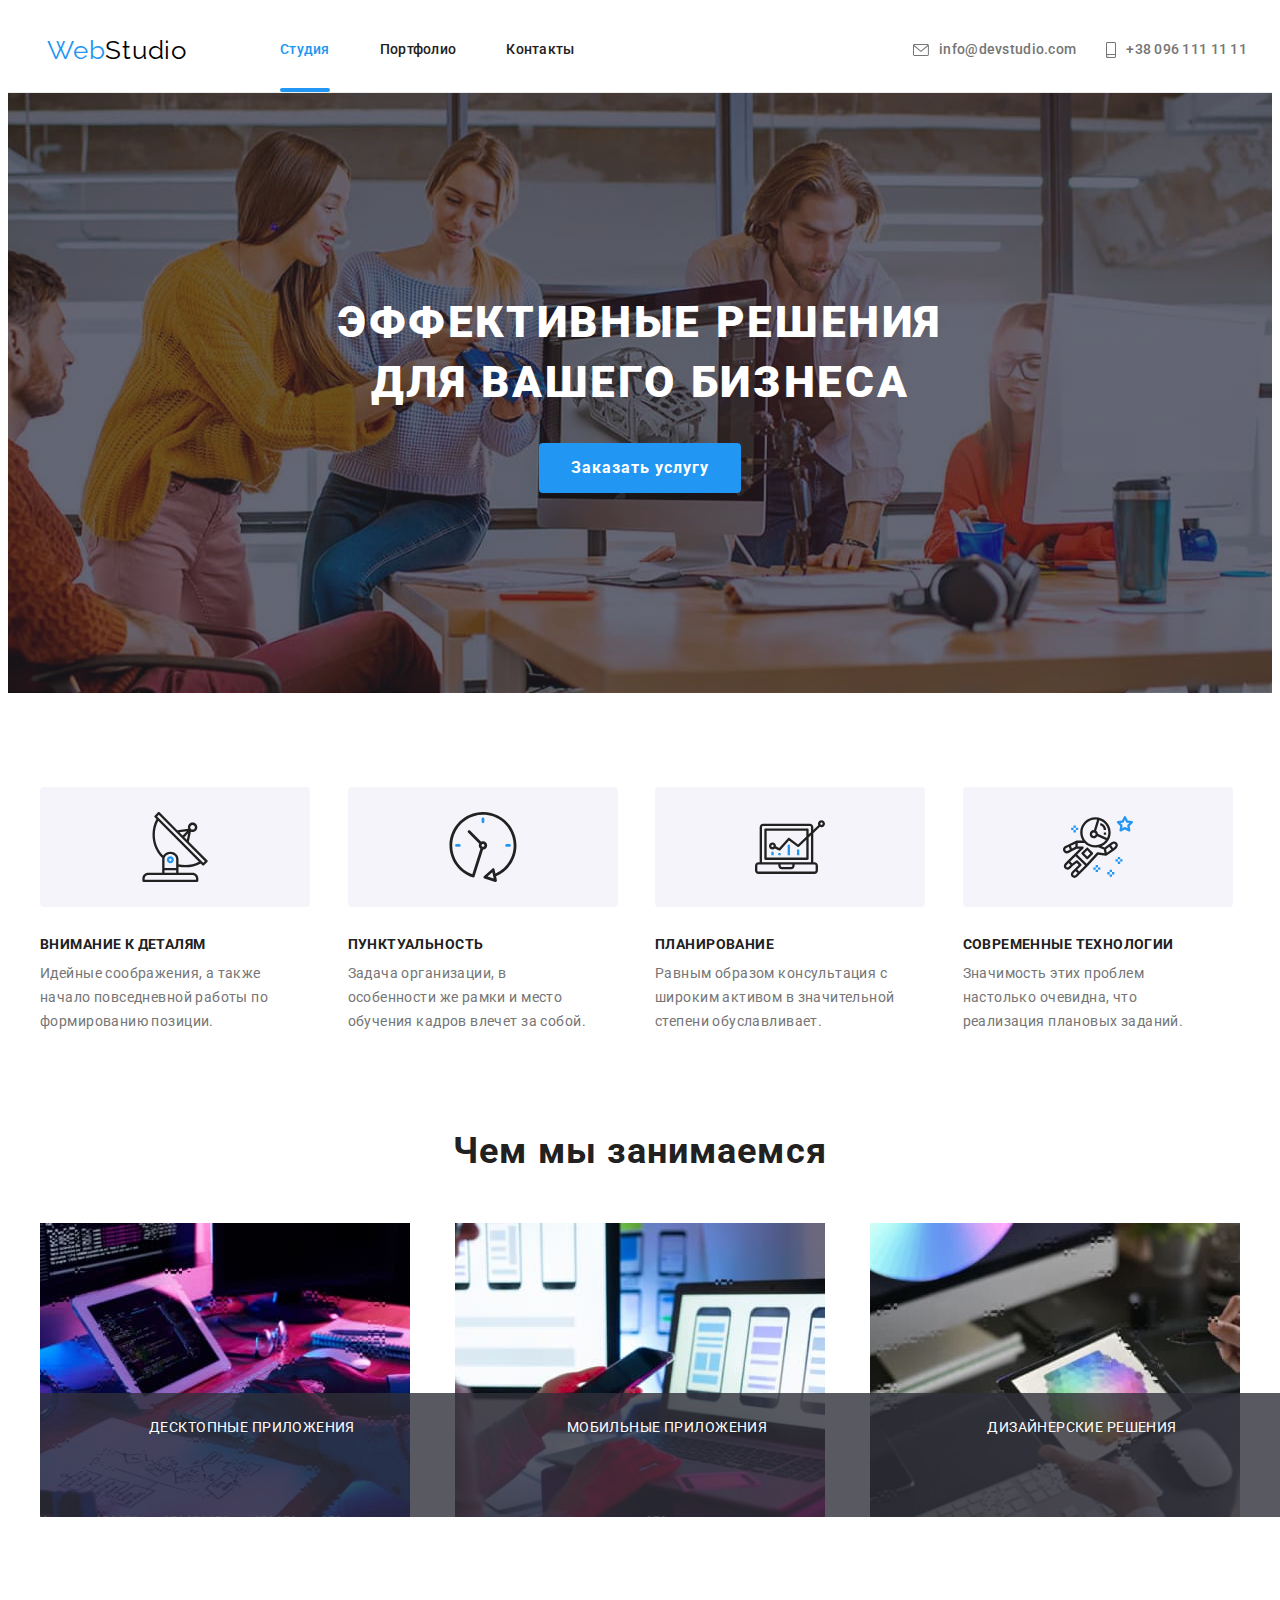
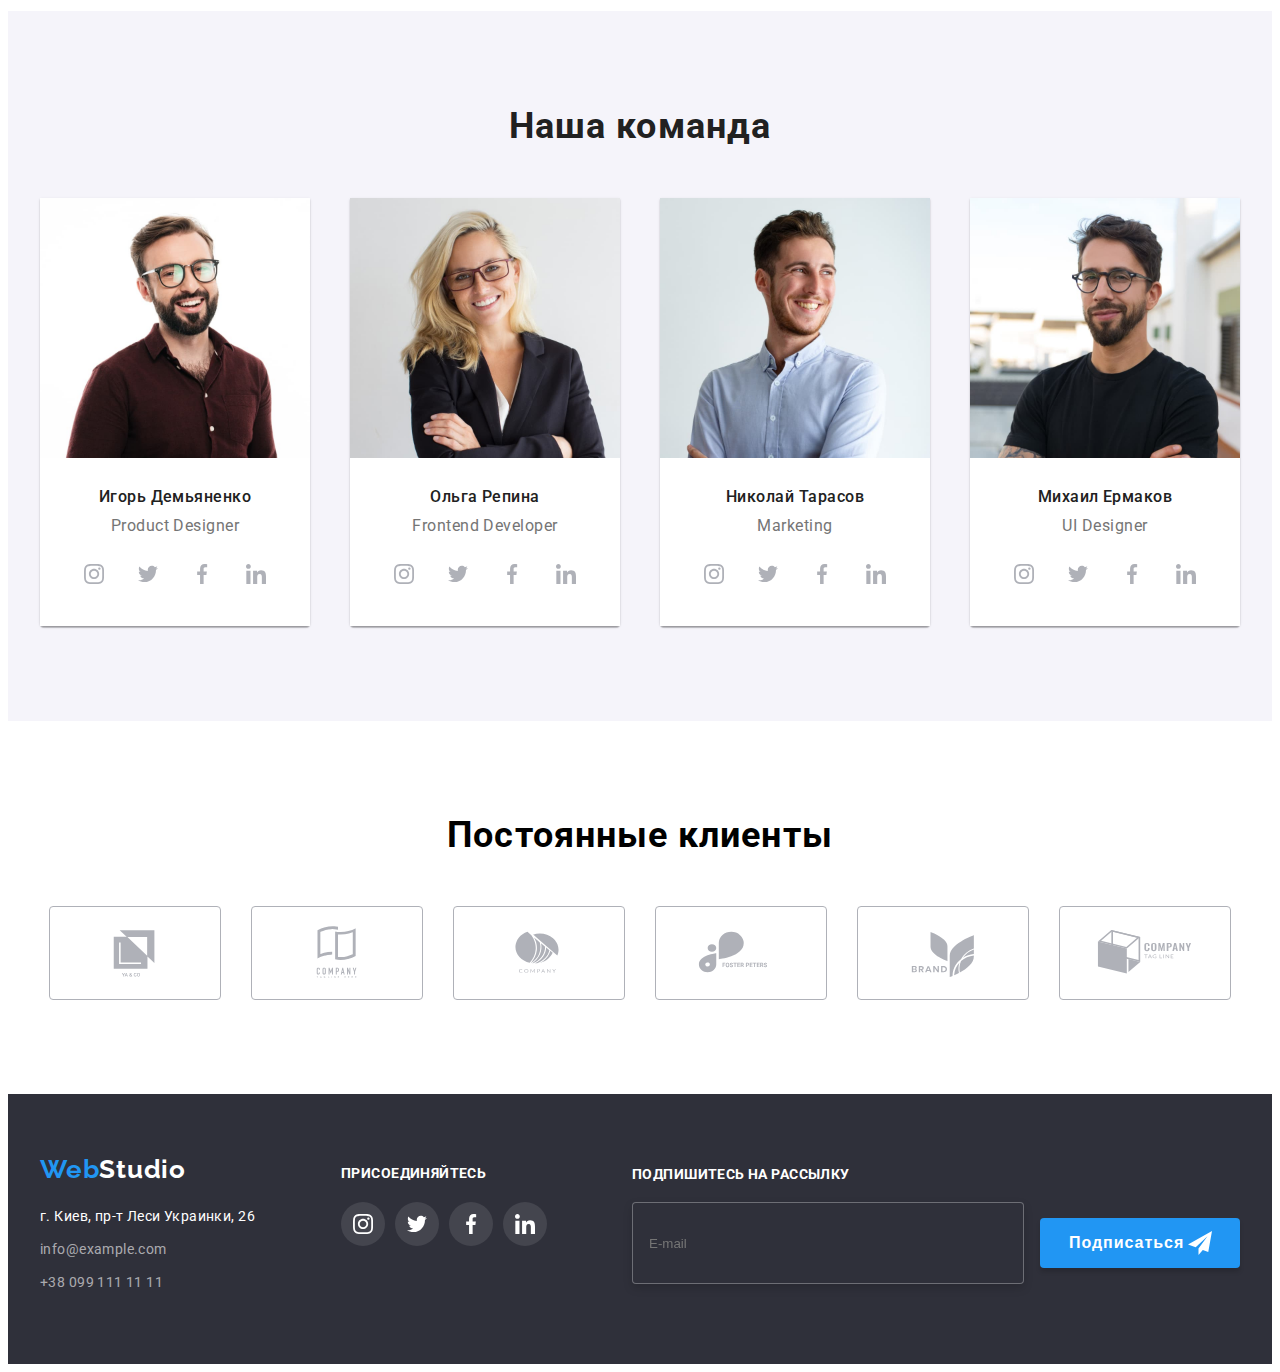
==== index.html @ f2f665de "for-watch" ====
<!DOCTYPE html>
<html lang="ru">
  <head>
    <meta charset="UTF-8" />
    <meta http-equiv="X-UA-Compatible" content="IE=edge" />
    <meta name="viewport" content="width=device-width, initial-scale=1.0" />
    <link
      href="https://fonts.googleapis.com/css2?family=Raleway:wght@700&family=Roboto:wght@400;500;700;900&display=swap"
      rel="stylesheet"
    />
    <link
      rel="stylesheet"
      href="https://cdnjs.cloudflare.com/ajax/libs/modern-normalize/1.1.0/modern-normalize.min.css"
      integrity="sha512-wpPYUAdjBVSE4KJnH1VR1HeZfpl1ub8YT/NKx4PuQ5NmX2tKuGu6U/JRp5y+Y8XG2tV+wKQpNHVUX03MfMFn9Q=="
      crossorigin="anonymous"
      referrerpolicy="no-referrer"
    />
    <link rel="stylesheet" href="css/main.min.css" />
    <!-- <link rel="stylesheet" href="css/styles.css" /> -->
    <title>WebStudio</title>
  </head>

  <body>
    <header class="header">
      <div class="container ">
        <div class="navig">
          <nav class="nav">
            <a class="logo" href="./index.html"
              ><span class="accent-logo">Web</span>Studio</a
            >
            <ul class="nav-list">
              <li class="nav-li">
                <a class="nav-link active" href="./index.html">Студия</a>
              </li>
              <li class="nav-li">
                <a class="nav-link" href="./portfolio.html">Портфолио</a>
              </li>
              <li class="nav-li"><a class="nav-link" href="">Контакты</a></li>
            </ul>
          </nav>
          <a class="header-link" href="mailto:info@devstudio.com">
            <svg class="mail" width="16px" height="12px">
              <use href="./img/symbol-defs.svg#mail"></use>
            </svg>
            info@devstudio.com</a
          >
          <a class="header-link" href="tel:+380961111111">
            <svg class="phone" width="10px" height="16px">
              <use href="./img/symbol-defs.svg#phone"></use>
            </svg>
            +38 096 111 11 11</a
          >
        </div>
      </div>
    </header>
    <main class="main">
      <section class="hero section">
        <div class="container">
          <h1 class="hero-text">Эффективные решения для вашего бизнеса</h1>
          <button class="button" type="button" data-modal-open>
            Заказать услугу
          </button>
        </div>
      </section>
      <section class="peculiarities section">
        <div class="container">
          <div class="pec-content">
            <h2 class="visually-hidden">
              Особенности нашей компании(заголовок не виден)
            </h2>
            <ul class="pec-list">
              <li class="list">
                <div class="pec-pic">
                  <svg class="antenna" width="70px" height="70px">
                    <use href="./img/symbol-defs.svg#antenna"></use>
                  </svg>
                </div>
                <h3 class="pec-subtitle">Внимание к деталям</h3>
                <p class="pec-text">
                  Идейные соображения, а также начало повседневной работы по
                  формированию позиции.
                </p>
              </li>
              <li class="list">
                <div class="pec-pic">
                  <svg class="clock" width="70px" height="70px">
                    <use href="./img/symbol-defs.svg#clock"></use>
                  </svg>
                </div>
                <h3 class="pec-subtitle">Пунктуальность</h3>
                <p class="pec-text">
                  Задача организации, в особенности же рамки и место обучения
                  кадров влечет за собой.
                </p>
              </li>
              <li class="list">
                <div class="pec-pic">
                  <svg class="diagram" width="70px" height="70px">
                    <use href="./img/symbol-defs.svg#diagram"></use>
                  </svg>
                </div>
                <h3 class="pec-subtitle">Планирование</h3>
                <p class="pec-text">
                  Равным образом консультация с широким активом в значительной
                  степени обуславливает.
                </p>
              </li>
              <li class="list">
                <div class="pec-pic">
                  <svg class="astronaut" width="70px" height="70px">
                    <use href="./img/symbol-defs.svg#astronaut"></use>
                  </svg>
                </div>
                <h3 class="pec-subtitle">Современные технологии</h3>
                <p class="pec-text">
                  Значимость этих проблем настолько очевидна, что реализация
                  плановых заданий.
                </p>
              </li>
            </ul>
          </div>
        </div>
      </section>
      <section class="section-box section">
        <div class="container">
          <h2 class="box-title">Чем мы занимаемся</h2>
          <ul class="box-list">
            <li class="bx-li">
              <img
                src="./img/box1.jpg"
                alt="разрабатотка програмного обеспечения"
                width="370"
              />
              <p class="box-mess">Десктопные приложения</p>
            </li>
            <li class="bx-li">
              <img src="./img/box2.jpg" alt="оптимизация" width="370" />
              <p class="box-mess">Мобильные приложения</p>
            </li>
            <li class="bx-li">
              <img src="./img/box3.jpg" alt="выбор дизайна" width="370" />
              <p class="box-mess">Дизайнерские решения</p>
            </li>
          </ul>
        </div>
      </section>
      <section class="section-team section">
        <div class="container">
          <h2 class="team-title">Наша команда</h2>
          <ul class="team-list">
            <li class="card">
              <img
                class="employe-img"
                width="270"
                src="./img/employe1.jpg"
                alt="фото сотрудника дизайнер продукта"
              />
              <div class="team-card">
                <h3 class="team-subtitle">Игорь Демьяненко</h3>
                <p class="team-text" lang="en">Product Designer</p>
                <ul class="team-card-list">
                  <li class="team-c-li">
                    <a class="team-c-link" href="">
                      <svg class="soc">
                        <use href="./img/symbol-defs.svg#instagram"></use>
                      </svg>
                    </a>
                  </li>
                  <li class="team-c-li">
                    <a class="team-c-link" href="">
                      <svg class="soc">
                        <use href="./img/symbol-defs.svg#twitter"></use>
                      </svg>
                    </a>
                  </li>
                  <li class="team-c-li">
                    <a class="team-c-link" href="">
                      <svg class="soc">
                        <use href="./img/symbol-defs.svg#facebook"></use>
                      </svg>
                    </a>
                  </li>
                  <li class="team-c-li">
                    <a class="team-c-link" href="">
                      <svg class="soc">
                        <use href="./img/symbol-defs.svg#linkedin"></use>
                      </svg>
                    </a>
                  </li>
                </ul>
              </div>
            </li>
            <li class="card">
              <img
                class="employe-img"
                width="270"
                src="./img/employe2.jpg"
                alt="фото сотрудника фронтенд-разработчик"
              />
              <div class="team-card">
                <h3 class="team-subtitle">Ольга Репина</h3>
                <p class="team-text" lang="en">Frontend Developer</p>
                <ul class="team-card-list">
                  <li class="team-c-li">
                    <a class="team-c-link" href="">
                      <svg class="soc">
                        <use href="./img/symbol-defs.svg#instagram"></use>
                      </svg>
                    </a>
                  </li>
                  <li class="team-c-li">
                    <a class="team-c-link" href="">
                      <svg class="soc">
                        <use href="./img/symbol-defs.svg#twitter"></use>
                      </svg>
                    </a>
                  </li>
                  <li class="team-c-li">
                    <a class="team-c-link" href="">
                      <svg class="soc">
                        <use href="./img/symbol-defs.svg#facebook"></use>
                      </svg>
                    </a>
                  </li>
                  <li class="team-c-li">
                    <a class="team-c-link" href="">
                      <svg class="soc">
                        <use href="./img/symbol-defs.svg#linkedin"></use>
                      </svg>
                    </a>
                  </li>
                </ul>
              </div>
            </li>
            <li class="card">
              <img
                class="employe-img"
                width="270"
                src="./img/employe3.jpg"
                alt="фото сотрудника маркетолог"
              />
              <div class="team-card">
                <h3 class="team-subtitle">Николай Тарасов</h3>
                <p class="team-text" lang="en">Marketing</p>
                <ul class="team-card-list">
                  <li class="team-c-li">
                    <a class="team-c-link" href="">
                      <svg class="soc">
                        <use href="./img/symbol-defs.svg#instagram"></use>
                      </svg>
                    </a>
                  </li>
                  <li class="team-c-li">
                    <a class="team-c-link" href="">
                      <svg class="soc">
                        <use href="./img/symbol-defs.svg#twitter"></use>
                      </svg>
                    </a>
                  </li>
                  <li class="team-c-li">
                    <a class="team-c-link" href="">
                      <svg class="soc">
                        <use href="./img/symbol-defs.svg#facebook"></use>
                      </svg>
                    </a>
                  </li>
                  <li class="team-c-li">
                    <a class="team-c-link" href="">
                      <svg class="soc">
                        <use href="./img/symbol-defs.svg#linkedin"></use>
                      </svg>
                    </a>
                  </li>
                </ul>
              </div>
            </li>
            <li class="card">
              <img
                class="employe-img"
                width="270"
                src="./img/employe4.jpg"
                alt="фото сотрудника дизайнер интерфейса"
              />
              <div class="team-card">
                <h3 class="team-subtitle">Михаил Ермаков</h3>
                <p class="team-text" lang="en">UI Designer</p>
                <ul class="team-card-list">
                  <li class="team-c-li">
                    <a class="team-c-link" href="">
                      <svg class="soc">
                        <use href="./img/symbol-defs.svg#instagram"></use>
                      </svg>
                    </a>
                  </li>
                  <li class="team-c-li">
                    <a class="team-c-link" href="">
                      <svg class="soc">
                        <use href="./img/symbol-defs.svg#twitter"></use>
                      </svg>
                    </a>
                  </li>
                  <li class="team-c-li">
                    <a class="team-c-link" href="">
                      <svg class="soc">
                        <use href="./img/symbol-defs.svg#facebook"></use>
                      </svg>
                    </a>
                  </li>
                  <li class="team-c-li">
                    <a class="team-c-link" href="">
                      <svg class="soc">
                        <use href="./img/symbol-defs.svg#linkedin"></use>
                      </svg>
                    </a>
                  </li>
                </ul>
              </div>
            </li>
          </ul>
        </div>
      </section>
      <section class="clients section">
        <div class="container">
          <h2 class="clients-title">Постоянные клиенты</h2>
          <ul class="clients-list">
            <li class="cli-li">
              <a class="cli-link" href="">
                <svg class="clients" width="106px" height="60px">
                  <use href="./img/symbol-defs.svg#logo1"></use>
                </svg>
              </a>
            </li>
            <li class="cli-li">
              <a class="cli-link" href="">
                <svg class="clients" width="106px" height="60px">
                  <use href="./img/symbol-defs.svg#logo2"></use>
                </svg>
              </a>
            </li>
            <li class="cli-li">
              <a class="cli-link" href="">
                <svg class="clients" width="106px" height="60px">
                  <use href="./img/symbol-defs.svg#logo3"></use>
                </svg>
              </a>
            </li>
            <li class="cli-li">
              <a class="cli-link" href="">
                <svg class="clients" width="106px" height="60px">
                  <use href="./img/symbol-defs.svg#logo4"></use>
                </svg>
              </a>
            </li>
            <li class="cli-li">
              <a class="cli-link" href="">
                <svg class="clients" width="106px" height="60px">
                  <use href="./img/symbol-defs.svg#logo5"></use>
                </svg>
              </a>
            </li>
            <li class="cli-li">
              <a class="cli-link" href="">
                <svg class="clients" width="106px" height="60px">
                  <use href="./img/symbol-defs.svg#logo6"></use>
                </svg>
              </a>
            </li>
          </ul>
        </div>
      </section>
    </main>
    <footer class="footer">
      <div class="container ftr">
        <div class="ft-adrs">
          <a class="logo-foot" href="./index.html"
            ><span class="accent-logo">Web</span>Studio</a
          >
          <address class="adress">
            <p class="foot-text">г. Киев, пр-т Леси Украинки, 26</p>
            <a class="foot-link" href="mailto:info@example.com "
              >info@example.com</a
            >
            <a class="foot-link" href="tel:+380991111111">+38 099 111 11 11</a>
          </address>
        </div>

        <div class="foot-social">
          <h3 class="foot-social-tittle">Присоединяйтесь</h3>
          <ul class="foot-card-list">
            <li class="foot-c-li">
              <a class="foot-c-link" href="">
                <svg class="foot-soc">
                  <use href="./img/symbol-defs.svg#instagram"></use>
                </svg>
              </a>
            </li>
            <li class="foot-c-li">
              <a class="foot-c-link" href="">
                <svg class="foot-soc">
                  <use href="./img/symbol-defs.svg#twitter"></use>
                </svg>
              </a>
            </li>
            <li class="foot-c-li">
              <a class="foot-c-link" href="">
                <svg class="foot-soc">
                  <use href="./img/symbol-defs.svg#facebook"></use>
                </svg>
              </a>
            </li>
            <li class="foot-c-li">
              <a class="foot-c-link" href="">
                <svg class="foot-soc">
                  <use href="./img/symbol-defs.svg#linkedin"></use>
                </svg>
              </a>
            </li>
          </ul>
        </div>
        <div class="foot-form">
          <p class="foot-form-title">Подпишитесь на рассылку</p>
          <input type="email" class="foot-input" placeholder="E-mail" />
          <div class="for-send">
            <button type="submit" class="foot-sbm">
              <span class="f-sub-text">Подписаться</span>
            </button>
            <svg class="icon-plane" width="24" height="24">
              <use href="./img/symbol-defs.svg#icon-send"></use>
            </svg>
          </div>
        </div>
      </div>
    </footer>
    <div class="backdrop is-hidden" data-modal>
      <div class="modal">
        <button type="button" class="modal-close" data-modal-close>
          <svg class="mod-close" width="18" height="18">
            <use href="./img/symbol-defs.svg#close-backdr"></use>
          </svg>
        </button>
        <p class="modal-title">Оставьте свои данные, мы вам перезвоним</p>
        <form class="modal-form">
          <label for="name" class="form-label"
            ><span class="label-text">Имя</span></label
          >
          <div class="for-icon">
            <input type="text" class="form-input" name="modal-name" id="name" />
            <svg class="modal-icon" width="18" height="18">
              <use href="./img/symbol-defs.svg#person-modal"></use>
            </svg>
          </div>

          <label for="tel" class="form-label"
            ><span class="label-text">Телефон</span></label
          >
          <div class="for-icon">
            <input type="tel" class="form-input" name="modal-tel" id="tel" />
            <svg class="modal-icon" width="18" height="18">
              <use href="./img/symbol-defs.svg#phone-modal"></use>
            </svg>
          </div>

          <label for="mail" class="form-label"
            ><span class="label-text">Почта</span></label
          >
          <div class="for-icon">
            <input
              type="email"
              class="form-input"
              name="modal-email"
              id="mail"
            />
            <svg class="modal-icon" width="18" height="18">
              <use href="./img/symbol-defs.svg#email-modal"></use>
            </svg>
          </div>

          <label for="comm" class="form-label"
            ><span class="label-text">Комментарий</span></label
          >
          <textarea
            class="form-comm"
            name="modal-comments"
            rows="5"
            placeholder="Введите текст"
            id="comm"
          ></textarea>

          <div class="input-filed">
            <input
              class="mod-check visually-hidden"
              type="checkbox"
              name="comments"
              value="comments"
              id="user-policy"
              required
            />
            <label for="user-policy" class="check-text">
              <span class="chech-win">
                <svg class="modal-check" width="18" height="18">
                  <use href="./img/symbol-defs.svg#icon-check"></use>
                </svg>
              </span>
              Соглашаюсь с рассылкой и принимаю <a href="#" class="check-link">Условия договора</a>
            </label>
          </div>

          <button type="submit" class="submit-btn">Отправить</button>
        </form>
      </div>
    </div>
    <script src="./js/modal.js"></script>
  </body>
</html>
---- css/main.min.css ----
:root{--main-white-color: #ffffff;--logo-col-one: #000000;--accent: #2196f3;--solution-bg: #2f303a;--primary-text: #212121;--secondary-text: #757575;--btn-port-col: #f5f4fa;--team-bg-color: #f5f4fa}p,h1,h2,h3,h4,h5,h6{margin:0}ul{padding-left:0;margin:0}body{font-family:Roboto,sans-serif}ul{list-style:none}img{display:block}.visually-hidden{position:absolute;white-space:nowrap;width:1px;height:1px;overflow:hidden;border:0;padding:0;clip:rect(0 0 0 0);-webkit-clip-path:inset(50%);clip-path:inset(50%);margin:-1px}.container{width:1200px;padding:0 15px;margin:0 auto}.section{padding-top:94px;padding-bottom:94px}.backdrop{position:fixed;top:0;left:0;height:100%;width:100%;background:rgba(0,0,0,.2);-webkit-transition:opacity 500ms cubic-bezier(0.4, 0, 0.2, 1),visibility 500ms cubic-bezier(0.4, 0, 0.2, 1),scale 250ms cubic-bezier(0.4, 0, 0.2, 1),rotate 250ms cubic-bezier(0.4, 0, 0.2, 1);transition:opacity 500ms cubic-bezier(0.4, 0, 0.2, 1),visibility 500ms cubic-bezier(0.4, 0, 0.2, 1),scale 250ms cubic-bezier(0.4, 0, 0.2, 1),rotate 250ms cubic-bezier(0.4, 0, 0.2, 1)}.modal{position:absolute;top:50%;left:50%;-webkit-transform:translate(-50%, -50%);transform:translate(-50%, -50%);width:528px;min-height:581px;background-color:#fff;-webkit-box-shadow:0px 1px 3px rgba(0,0,0,.12),0px 1px 1px rgba(0,0,0,.14),0px 2px 1px rgba(0,0,0,.2);box-shadow:0px 1px 3px rgba(0,0,0,.12),0px 1px 1px rgba(0,0,0,.14),0px 2px 1px rgba(0,0,0,.2);border-radius:4px;-webkit-transition:-webkit-transform 950ms cubic-bezier(0.4, 0, 0.2, 1);transition:-webkit-transform 950ms cubic-bezier(0.4, 0, 0.2, 1);transition:transform 950ms cubic-bezier(0.4, 0, 0.2, 1);transition:transform 950ms cubic-bezier(0.4, 0, 0.2, 1), -webkit-transform 950ms cubic-bezier(0.4, 0, 0.2, 1);padding:40px}.is-hidden{opacity:0;visibility:hidden;pointer-events:none}.modal-close{position:absolute;top:8px;right:8px;border-radius:50%;width:30px;height:30px;cursor:pointer;border:1px solid rgba(0,0,0,.1);background-color:var(--main-white-color);-webkit-transition:background-color 250ms cubic-bezier(0.4, 0, 0.2, 1);transition:background-color 250ms cubic-bezier(0.4, 0, 0.2, 1)}.modal-close:hover .mod-close{fill:var(--accent)}.mod-close{position:absolute;top:50%;left:50%;-webkit-transform:translate(-50%, -50%);transform:translate(-50%, -50%);fill:currentColor;-webkit-transition:fill 250ms cubic-bezier(0.4, 0, 0.2, 1);transition:fill 250ms cubic-bezier(0.4, 0, 0.2, 1)}.backdrop.is-hidden .modal{-webkit-transform:translate(-50%, -50%) scale(0.5) rotate(360deg);transform:translate(-50%, -50%) scale(0.5) rotate(360deg)}.modal-title{font-weight:700;font-size:20px;line-height:1.15;text-align:center;letter-spacing:.03em;color:#212121;margin-bottom:12px}.label-text{font-weight:400;font-size:12px;line-height:1.16;letter-spacing:.01em;color:#757575}.form-input{width:100%;height:40px;border:1px solid rgba(33,33,33,.2);border-radius:4px;margin-bottom:10px;margin-top:4px;padding:11px 12px;padding-left:42px;-webkit-transition:border 250ms cubic-bezier(0.4, 0, 0.2, 1),outline-color 250ms cubic-bezier(0.4, 0, 0.2, 1);transition:border 250ms cubic-bezier(0.4, 0, 0.2, 1),outline-color 250ms cubic-bezier(0.4, 0, 0.2, 1)}.form-input:hover,.form-input:focus{outline-color:var(--accent);border:1px solid var(--accent)}.form-input:focus+.modal-icon,.form-input:hover+.modal-icon{fill:var(--accent)}.modal-icon{-webkit-transition:fill 250ms cubic-bezier(0.4, 0, 0.2, 1);transition:fill 250ms cubic-bezier(0.4, 0, 0.2, 1)}.modal-icon:hover{fill:var(--accent)}.form-comm{width:100%;resize:none;padding:12px 16px;border:1px solid rgba(33,33,33,.2);border-radius:4px;margin-top:4px;-webkit-transition:outline-color 250ms cubic-bezier(0.4, 0, 0.2, 1);transition:outline-color 250ms cubic-bezier(0.4, 0, 0.2, 1)}.form-comm:hover,.form-comm:focus{outline-color:var(--accent);border:1px solid var(--accent)}.form-comm::-webkit-input-placeholder{font-weight:400;font-size:14px;line-height:1.33;letter-spacing:.01em;color:rgba(117,117,117,.5)}.form-comm::-moz-placeholder{font-weight:400;font-size:14px;line-height:1.33;letter-spacing:.01em;color:rgba(117,117,117,.5)}.form-comm:-ms-input-placeholder{font-weight:400;font-size:14px;line-height:1.33;letter-spacing:.01em;color:rgba(117,117,117,.5)}.form-comm::-ms-input-placeholder{font-weight:400;font-size:14px;line-height:1.33;letter-spacing:.01em;color:rgba(117,117,117,.5)}.form-comm::placeholder{font-weight:400;font-size:14px;line-height:1.33;letter-spacing:.01em;color:rgba(117,117,117,.5)}.input-filed{margin-top:20px}.modal-check{width:16px;height:15px;border:2px solid #212121;border-radius:3px;fill:rgba(0,0,0,0);-webkit-transition:background-color 250ms cubic-bezier(0.4, 0, 0.2, 1),fill 250ms cubic-bezier(0.4, 0, 0.2, 1),border-color 250ms cubic-bezier(0.4, 0, 0.2, 1);transition:background-color 250ms cubic-bezier(0.4, 0, 0.2, 1),fill 250ms cubic-bezier(0.4, 0, 0.2, 1),border-color 250ms cubic-bezier(0.4, 0, 0.2, 1)}.chech-win{margin-right:7px;display:-webkit-box;display:-ms-flexbox;display:flex;-webkit-box-align:center;-ms-flex-align:center;align-items:center}.check-link{font-weight:400;font-size:14px;line-height:1.71;letter-spacing:.03em;-webkit-text-decoration-line:underline;text-decoration-line:underline;color:#2196f3}.mod-check:checked+.check-text .modal-check{background-color:var(--accent);border-color:var(--accent);fill:#fff}.mod-check:focus+.check-text .modal-check{border-color:var(--accent)}.check-text{display:-webkit-inline-box;display:-ms-inline-flexbox;display:inline-flex;font-weight:400;font-size:14px;line-height:1.71;letter-spacing:.03em;color:#757575;margin-left:8px;width:425px;-webkit-box-pack:justify;-ms-flex-pack:justify;justify-content:space-between}.for-icon{position:relative}.modal-icon{position:absolute;top:15px;left:12px}.submit-btn{width:200px;height:50px;font-weight:700;font-size:16px;color:#fff;line-height:30px;-webkit-box-align:center;-ms-flex-align:center;align-items:center;text-align:center;letter-spacing:.06em;background:#2196f3;-webkit-box-shadow:0px 4px 4px rgba(0,0,0,.15);box-shadow:0px 4px 4px rgba(0,0,0,.15);border-radius:4px;border:#2196f3;margin:30px 124px 0;cursor:pointer;transition:background-color 250ms cubic-bezier(0.4, 0, 0.2, 1),box-shadow 250ms cubic-bezier(0.4, 0, 0.2, 1),-webkit-box-shadow 250ms cubic-bezier(0.4, 0, 0.2, 1)}.submit-btn:hover,.submit-btn:focus{background-color:#188ce8}.header{background-color:var(--main-white-color);padding:24px;border-bottom:1px solid #ececec}.logo,.accent-logo{color:var(--logo-col-one);font-family:"Raleway";font-size:26px;line-height:1.19;letter-spacing:.03em;text-decoration:none}.logo{margin-right:93px}.accent-logo{color:var(--accent)}.nav-list{display:-webkit-box;display:-ms-flexbox;display:flex}.nav-li{margin-right:50px}.nav-li:last-child{margin-right:0}.nav-link{position:relative;color:var(--primary-text);font-weight:500;font-size:14px;line-height:1.14;letter-spacing:.02em;text-decoration:none;display:block;padding:10px 0;-webkit-transition:color 250ms cubic-bezier(0.4, 0, 0.2, 1);transition:color 250ms cubic-bezier(0.4, 0, 0.2, 1)}.nav-link:hover,.nav-link:focus{color:var(--accent)}.active{color:var(--accent)}.active::after{display:inline-block;position:absolute;content:"";bottom:-24px;left:0;width:100%;height:4px;background:var(--accent);border-radius:2px;text-align:center}.nav{display:-webkit-box;display:-ms-flexbox;display:flex;-webkit-box-align:center;-ms-flex-align:center;align-items:center}.navig{display:-webkit-box;display:-ms-flexbox;display:flex;-webkit-box-align:center;-ms-flex-align:center;align-items:center}.header-link{display:-webkit-box;display:-ms-flexbox;display:flex;color:var(--secondary-text);-webkit-box-align:center;-ms-flex-align:center;align-items:center;font-weight:500;font-size:14px;line-height:1.14;letter-spacing:.02em;text-decoration:none;margin-right:30px;margin-left:auto;-webkit-transition:color 250ms cubic-bezier(0.4, 0, 0.2, 1);transition:color 250ms cubic-bezier(0.4, 0, 0.2, 1)}.header-link:last-child{margin-right:0;margin-left:0}.header-link:hover,.header-link:focus{color:var(--accent)}.mail,.phone{fill:currentColor;margin-right:10px}.hero{border-color:var(--solution-bg);background-image:-webkit-gradient(linear, left top, left bottom, from(rgba(47, 48, 58, 0.4)), to(rgba(47, 48, 58, 0.4))),url(../img/hero-img.jpg);background-image:linear-gradient(rgba(47, 48, 58, 0.4), rgba(47, 48, 58, 0.4)),url(../img/hero-img.jpg);background-size:cover;background-position:center;background-repeat:no-repeat;max-width:1600px;max-height:600px;margin-right:auto;margin-left:auto;padding-top:200px;padding-bottom:200px;padding-left:auto;padding-right:auto}.hero-text{color:var(--main-white-color);font-weight:900;font-size:44px;line-height:1.36;text-align:center;text-transform:uppercase;margin-top:0;margin-bottom:30px;max-width:696px;margin-left:auto;margin-right:auto;letter-spacing:.06em}.button{background-color:var(--accent);color:var(--main-white-color);border:none;cursor:pointer;font-family:Roboto;border-radius:4px;font-weight:700;font-size:16px;line-height:1.87;letter-spacing:.06em;display:block;margin:0 auto;padding:10px 32px;transition:background-color 250ms cubic-bezier(0.4, 0, 0.2, 1),box-shadow 250ms cubic-bezier(0.4, 0, 0.2, 1),-webkit-box-shadow 250ms cubic-bezier(0.4, 0, 0.2, 1)}.button:hover{background-color:#188ce8}.peculiarities{padding-top:94px}.pec-subtitle{color:var(--primary-text);font-weight:700;font-size:14px;line-height:1.14;letter-spacing:.03em;text-transform:uppercase;margin-bottom:10px}.pec-subtitle:last-child{margin-right:0px}.pec-list{display:-webkit-box;display:-ms-flexbox;display:flex;gap:30px}.pec-pic{width:270px;height:120px;background-color:#f5f4fa;margin-bottom:30px;border-radius:4px;display:-webkit-box;display:-ms-flexbox;display:flex;-webkit-box-pack:center;-ms-flex-pack:center;justify-content:center;-webkit-box-align:center;-ms-flex-align:center;align-items:center}.pec-text{color:var(--secondary-text);font-size:14px;line-height:1.71;letter-spacing:.03em;max-width:270px;padding-right:29px;height:75px}.section-box{padding-bottom:94px;padding-top:0}.team-title,.box-title{color:var(--primary-text);font-size:36px;line-height:1.16;text-align:center;letter-spacing:.03em;margin-bottom:50px}.box-list{display:-webkit-box;display:-ms-flexbox;display:flex;-webkit-box-pack:justify;-ms-flex-pack:justify;justify-content:space-between;margin:0}.bx-li{position:relative}.box-mess{position:absolute;bottom:0;left:0;font-size:14px;line-height:1.14;text-align:center;letter-spacing:.03em;text-transform:uppercase;padding:27px;width:370px;height:70px;background:rgba(47,48,58,.8);color:var(--main-white-color)}.card{-webkit-box-shadow:0px 1px 3px rgba(0,0,0,.12),0px 1px 1px rgba(0,0,0,.14),0px 2px 1px rgba(0,0,0,.2);box-shadow:0px 1px 3px rgba(0,0,0,.12),0px 1px 1px rgba(0,0,0,.14),0px 2px 1px rgba(0,0,0,.2);border-radius:0px 0px 4px 4px}.team-list{display:-webkit-box;display:-ms-flexbox;display:flex;-webkit-box-pack:justify;-ms-flex-pack:justify;justify-content:space-between}.team-subtitle{color:var(--primary-text);font-weight:500;font-size:16px;line-height:1.18;letter-spacing:.03em;margin-bottom:10px;text-align:center}.team-text{color:var(--secondary-text);font-size:16px;line-height:1.18;letter-spacing:.03em;text-align:center;margin-bottom:16px}.team-card{padding-top:30px;padding-bottom:30px;background-color:var(--main-white-color)}.section-team{background-color:var(--btn-port-col);padding-top:95px;padding-bottom:95px}.team-card-list{display:-webkit-box;display:-ms-flexbox;display:flex;-webkit-box-pack:center;-ms-flex-pack:center;justify-content:center;gap:10px}.team-c-link{width:44px;height:44px;border-radius:50%;background:#fff;display:-webkit-box;display:-ms-flexbox;display:flex;-webkit-box-pack:center;-ms-flex-pack:center;justify-content:center;-webkit-box-align:center;-ms-flex-align:center;align-items:center;color:#afb1b8;-webkit-transition:color 250ms cubic-bezier(0.4, 0, 0.2, 1),background-color 250ms cubic-bezier(0.4, 0, 0.2, 1);transition:color 250ms cubic-bezier(0.4, 0, 0.2, 1),background-color 250ms cubic-bezier(0.4, 0, 0.2, 1)}.team-c-link:hover,.team-c-link:focus{background-color:var(--accent);color:#fff}.soc{width:20px;height:20px;fill:currentColor;display:-webkit-box;display:-ms-flexbox;display:flex;-webkit-box-pack:center;-ms-flex-pack:center;justify-content:center}.clients{display:-webkit-box;display:-ms-flexbox;display:flex;-webkit-box-pack:center;-ms-flex-pack:center;justify-content:center;fill:currentColor}.clients-title{font-size:36px;line-height:1.16;text-align:center;letter-spacing:.03em;margin-bottom:50px}.clients-list{display:-webkit-box;display:-ms-flexbox;display:flex;-webkit-box-pack:center;-ms-flex-pack:center;justify-content:center;gap:30px}.cli-link{width:170px;height:92px;background-color:#fff;border:1px solid #afb1b8;border-radius:4px;display:-webkit-box;display:-ms-flexbox;display:flex;-webkit-box-pack:center;-ms-flex-pack:center;justify-content:center;-webkit-box-align:center;-ms-flex-align:center;align-items:center;color:#afb1b8;-webkit-transition:color 250ms cubic-bezier(0.4, 0, 0.2, 1),border 250ms cubic-bezier(0.4, 0, 0.2, 1);transition:color 250ms cubic-bezier(0.4, 0, 0.2, 1),border 250ms cubic-bezier(0.4, 0, 0.2, 1)}.cli-link:hover,.cli-link:focus{color:#2196f3;border:1px solid #2196f3;outline-color:#2196f3}.footer{background-color:var(--solution-bg);padding-top:60px;padding-bottom:60px}.logo-foot{color:var(--main-white-color);font-family:"Raleway";font-weight:700;font-size:26px;line-height:1.19;letter-spacing:.03em;text-decoration:none}.foot-text{color:var(--main-white-color);font-size:14px;line-height:1.71;letter-spacing:.03em;margin-bottom:9px}.foot-link{color:rgba(255,255,255,.6);font-size:14px;line-height:1.71;letter-spacing:.03em;text-decoration:none;display:-webkit-box;display:-ms-flexbox;display:flex;-webkit-box-orient:horizontal;-webkit-box-direction:normal;-ms-flex-direction:row;flex-direction:row;-webkit-box-pack:left;-ms-flex-pack:left;justify-content:left;width:231px;margin-bottom:9px;-webkit-transition:color 250ms cubic-bezier(0.4, 0, 0.2, 1);transition:color 250ms cubic-bezier(0.4, 0, 0.2, 1)}.foot-link:hover,.foot-link:focus{color:var(--accent)}.ftr{display:-webkit-box;display:-ms-flexbox;display:flex}.foot-input{width:358px;height:50px;border:1px solid rgba(255,255,255,.3);-webkit-filter:drop-shadow(0px 4px 4px rgba(0, 0, 0, 0.15));filter:drop-shadow(0px 4px 4px rgba(0, 0, 0, 0.15));border-radius:4px;margin-right:12px;background:#2f303a;padding:15px 16px;color:#afb1b8}.foot-sbm{width:200px;height:50px;background-color:var(--accent);-webkit-box-shadow:0px 4px 4px rgba(0,0,0,.15);box-shadow:0px 4px 4px rgba(0,0,0,.15);border-radius:4px;border:none;padding:0;cursor:pointer;transition:background-color 250ms cubic-bezier(0.4, 0, 0.2, 1),box-shadow 250ms cubic-bezier(0.4, 0, 0.2, 1),-webkit-box-shadow 250ms cubic-bezier(0.4, 0, 0.2, 1)}.foot-sbm:focus,.foot-sbm:hover{background-color:#188ce8}.for-send{position:relative;display:inline-block}.icon-plane{position:absolute;top:13px;right:28px}.f-sub-text{font-weight:700;font-size:16px;line-height:1.88;display:-webkit-box;display:-ms-flexbox;display:flex;-webkit-box-align:center;-ms-flex-align:center;align-items:center;text-align:center;letter-spacing:.06em;color:#fff;padding-left:29px}.foot-form{margin-left:auto;padding-top:12px}.foot-form-title{font-weight:700;font-size:14px;line-height:16px;letter-spacing:.03em;text-transform:uppercase;color:#fff;margin-bottom:20px}.adress{font-style:normal;margin-top:20px}.foot-social{width:206px;height:80px;margin-left:70px;padding-top:12px}.foot-social-tittle{margin-bottom:20px;font-size:14px;line-height:1.14;letter-spacing:.03em;text-transform:uppercase;color:#fff}.foot-card-list{display:-webkit-box;display:-ms-flexbox;display:flex;-webkit-box-pack:center;-ms-flex-pack:center;justify-content:center;gap:10px}.foot-c-link{width:44px;height:44px;border-radius:50%;background:rgba(255,255,255,.1);display:-webkit-box;display:-ms-flexbox;display:flex;-webkit-box-pack:center;-ms-flex-pack:center;justify-content:center;-webkit-box-align:center;-ms-flex-align:center;align-items:center;-webkit-transition:background-color 250ms cubic-bezier(0.4, 0, 0.2, 1);transition:background-color 250ms cubic-bezier(0.4, 0, 0.2, 1)}.foot-c-link:hover,.foot-c-link:focus{background-color:var(--accent);outline-color:var(--accent)}.foot-soc{width:20px;height:20px;display:-webkit-box;display:-ms-flexbox;display:flex;-webkit-box-pack:center;-ms-flex-pack:center;justify-content:center;fill:#fff}.card-img{overflow:hidden}.port-action{position:relative;overflow:hidden}.port-card-par{position:absolute;top:0;left:0;width:100%;height:100%;-webkit-transform:translateY(295px);transform:translateY(295px);font-weight:400;font-size:18px;line-height:1.5;letter-spacing:.03em;color:var(--main-white-color);background:rgba(33,150,243,.9);padding:63px 24px;-webkit-transition:-webkit-transform 250ms cubic-bezier(0.4, 0, 0.2, 1);transition:-webkit-transform 250ms cubic-bezier(0.4, 0, 0.2, 1);transition:transform 250ms cubic-bezier(0.4, 0, 0.2, 1);transition:transform 250ms cubic-bezier(0.4, 0, 0.2, 1), -webkit-transform 250ms cubic-bezier(0.4, 0, 0.2, 1)}.port-title{color:var(--primary-text);font-weight:700;font-size:18px;line-height:2;letter-spacing:.06em}.port-list{font-weight:500;font-size:16px;line-height:1.62;display:-webkit-box;display:-ms-flexbox;display:flex;-webkit-box-pack:center;-ms-flex-pack:center;justify-content:center;margin:0;margin-bottom:50px}.list-btn{margin-left:8px}.port-cont{display:-webkit-box;display:-ms-flexbox;display:flex;-ms-flex-wrap:wrap;flex-wrap:wrap;margin:0;gap:30px}.port-btn{background-color:var(--btn-port-col);color:var(--primary-text);font-weight:500;font-size:16px;line-height:1.62;text-align:center;letter-spacing:.03em;font-style:normal;padding:6px 22px;border:none;cursor:pointer;font-family:Roboto;border-radius:4px}.port-btn:hover,.port-btn:focus{background-color:var(--accent);color:var(--main-white-color);-webkit-box-shadow:#000;box-shadow:#000;-webkit-box-shadow:0px 2px 2px 0px rgba(0,0,0,.12);box-shadow:0px 2px 2px 0px rgba(0,0,0,.12);-webkit-box-shadow:0px 1px 2px 0px rgba(0,0,0,.08);box-shadow:0px 1px 2px 0px rgba(0,0,0,.08);-webkit-box-shadow:0px 4px 4px 0px rgba(0,0,0,.25);box-shadow:0px 4px 4px 0px rgba(0,0,0,.25)}.port-link{position:relative;color:var(--primary-text);text-decoration:none}.port-text{color:var(--secondary-text);margin-top:4px;font-size:16px;line-height:1.8;letter-spacing:.03em}.port-card{border:1px solid #eee;max-width:370px;-webkit-transition:-webkit-box-shadow 250ms cubic-bezier(0.4, 0, 0.2, 1);transition:-webkit-box-shadow 250ms cubic-bezier(0.4, 0, 0.2, 1);transition:box-shadow 250ms cubic-bezier(0.4, 0, 0.2, 1);transition:box-shadow 250ms cubic-bezier(0.4, 0, 0.2, 1), -webkit-box-shadow 250ms cubic-bezier(0.4, 0, 0.2, 1)}.port-card:hover,.port-card:focus{-webkit-box-shadow:0px 4px 4px 0px rgba(0,0,0,.25);box-shadow:0px 4px 4px 0px rgba(0,0,0,.25)}.port-card:hover .port-card-par,.port-card:focus .port-card-par{-webkit-transform:translateY(0);transform:translateY(0)}.prt-card{padding:20px 24px}/*# sourceMappingURL=main.min.css.map */
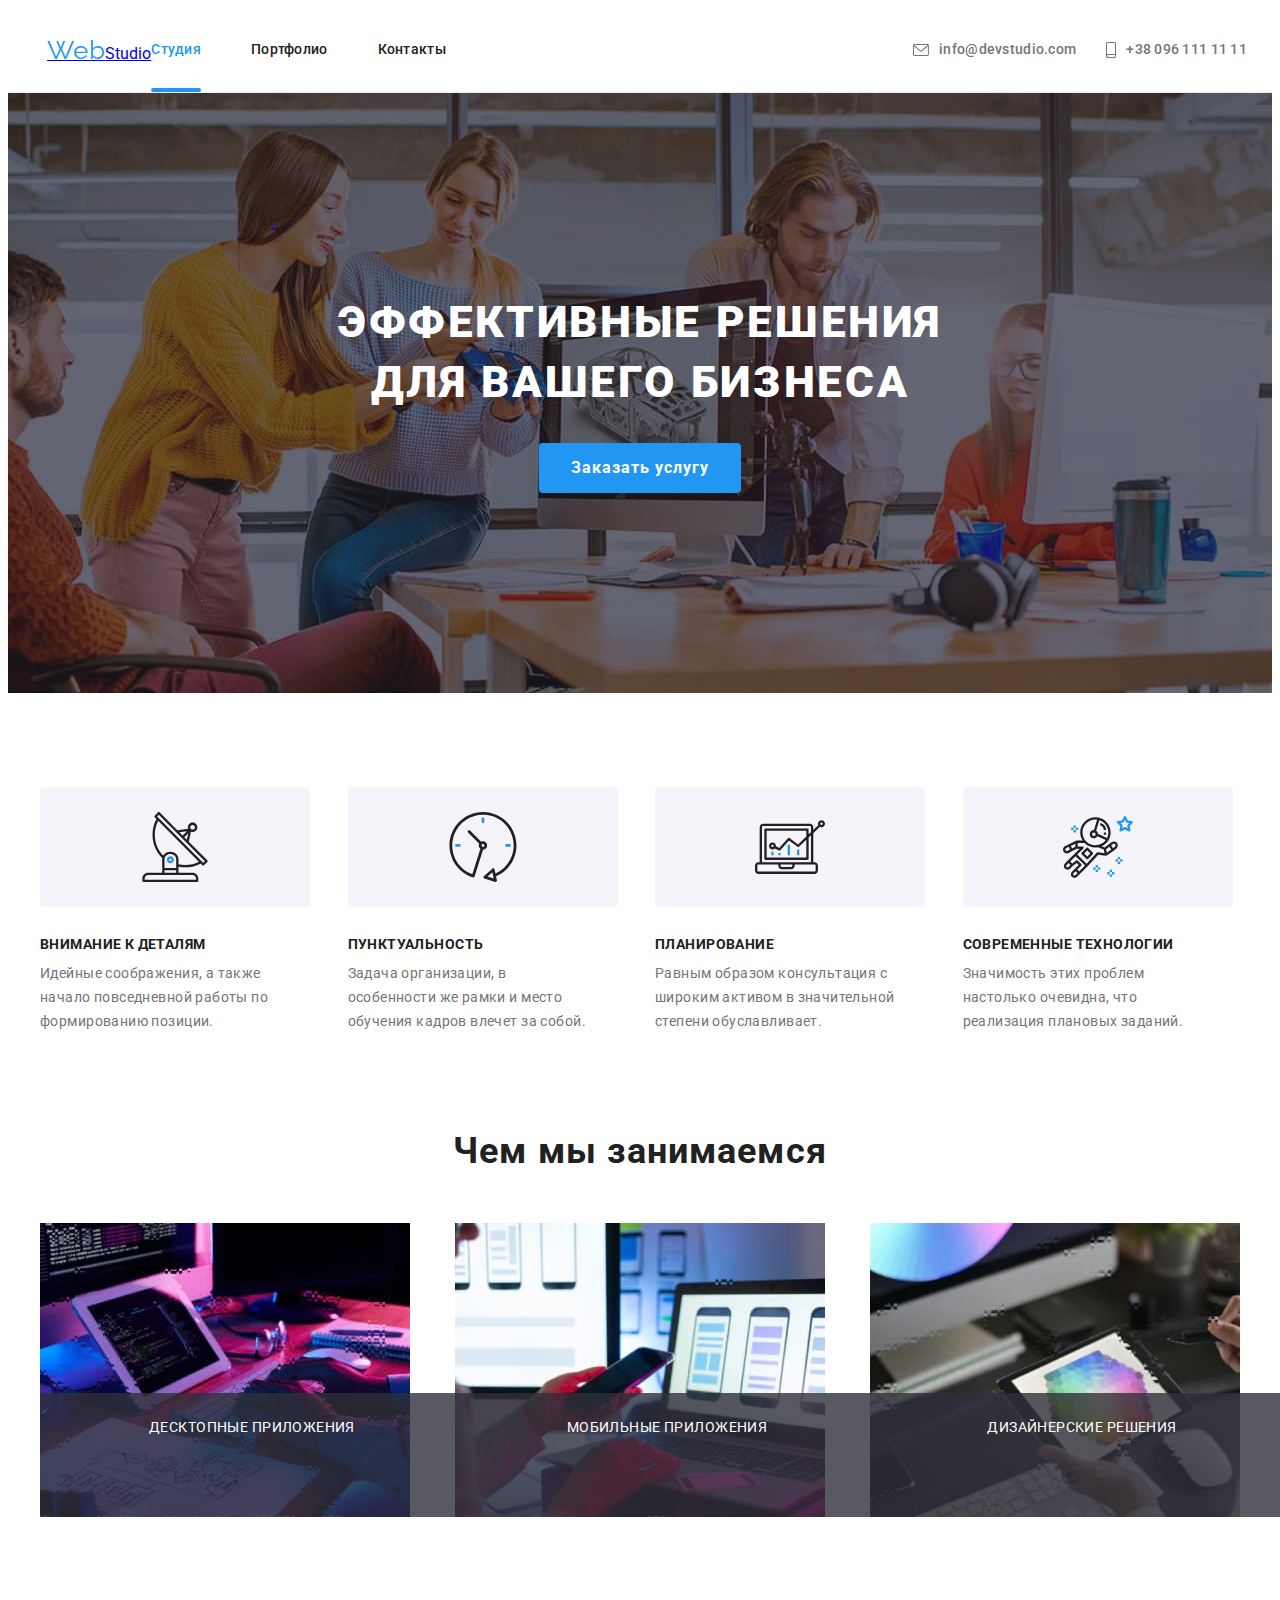
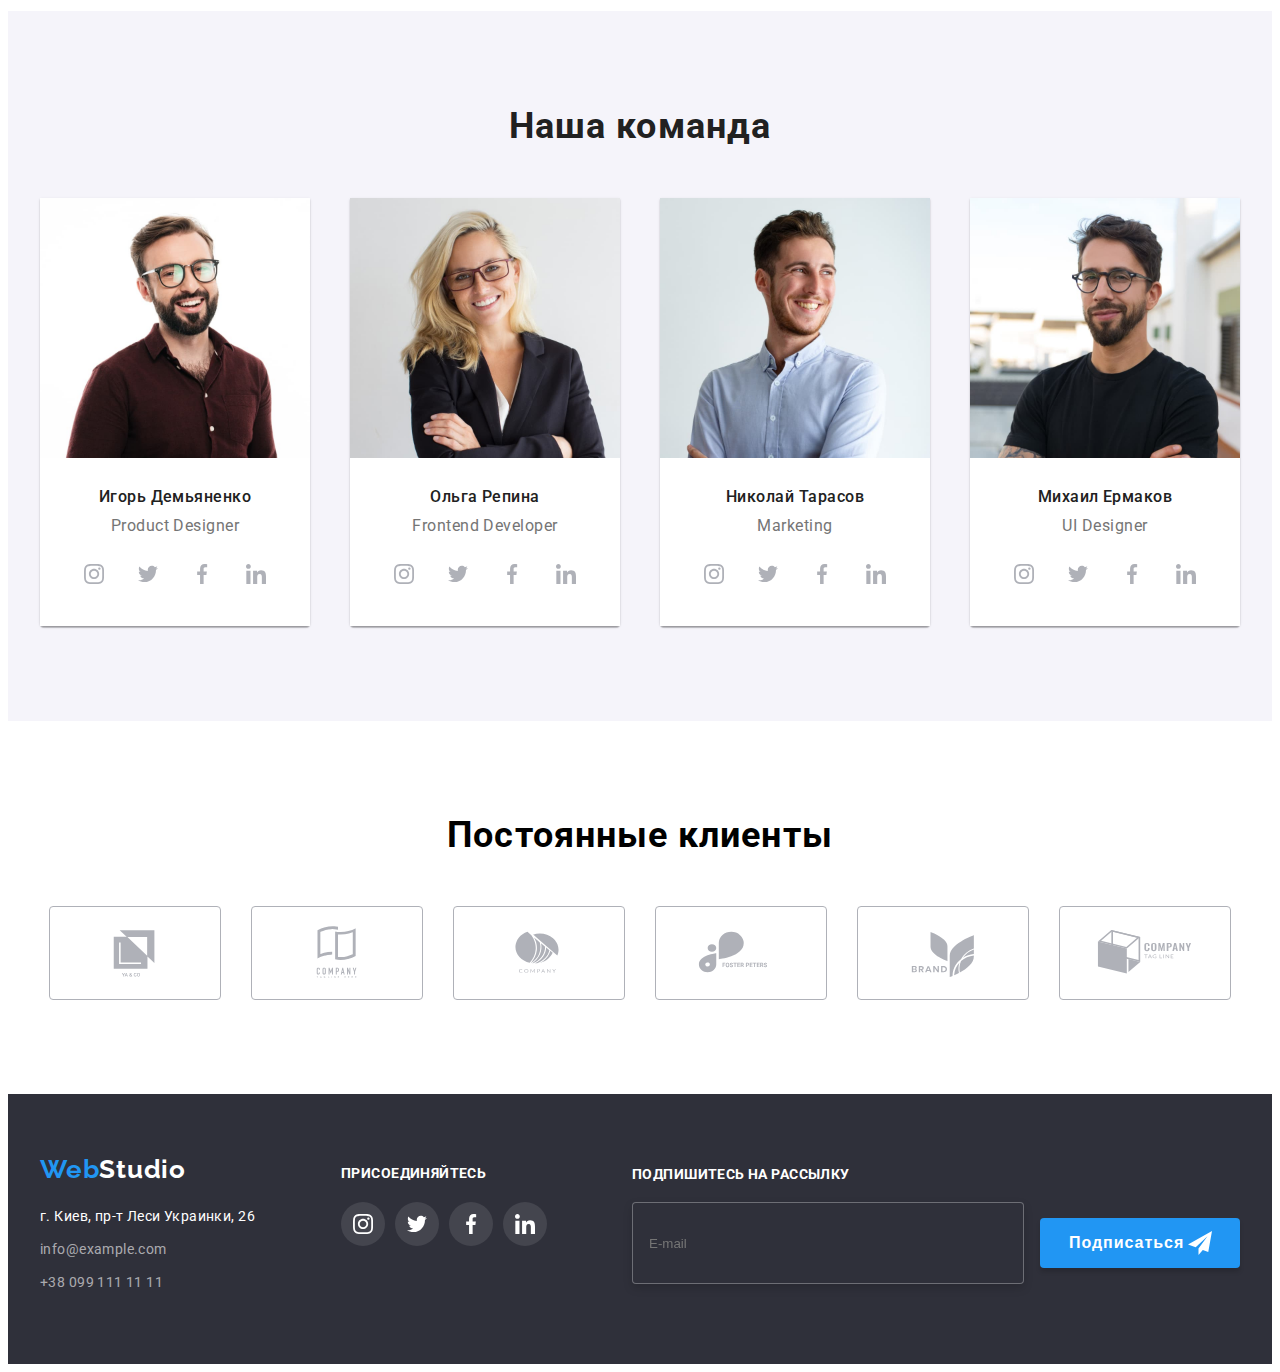
==== commit da6d64e0: "for-watch-2" ====
--- a/index.html
+++ b/index.html
@@ -25,7 +25,7 @@
       <div class="container ">
         <div class="navig">
           <nav class="nav">
-            <a class="logo" href="./index.html"
+            <a class="logo-had" href="./index.html"
               ><span class="accent-logo">Web</span>Studio</a
             >
             <ul class="nav-list">
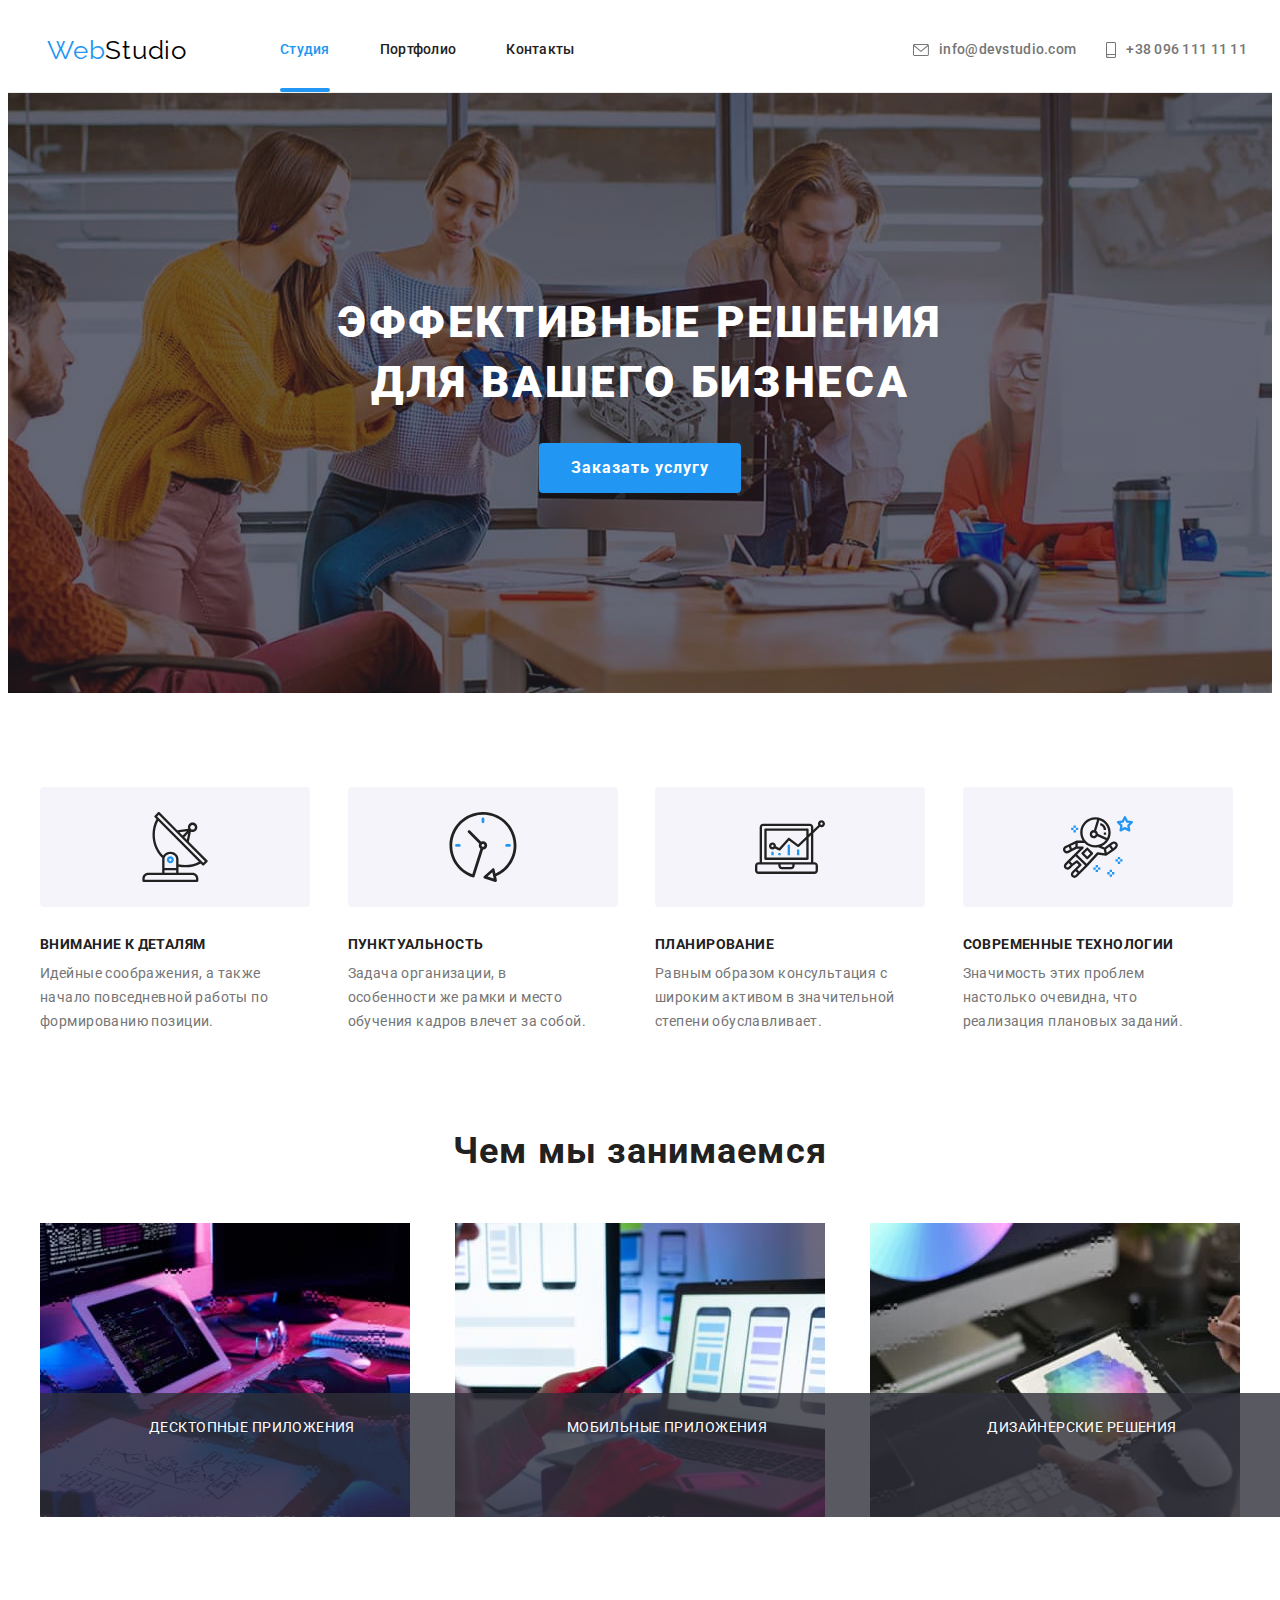
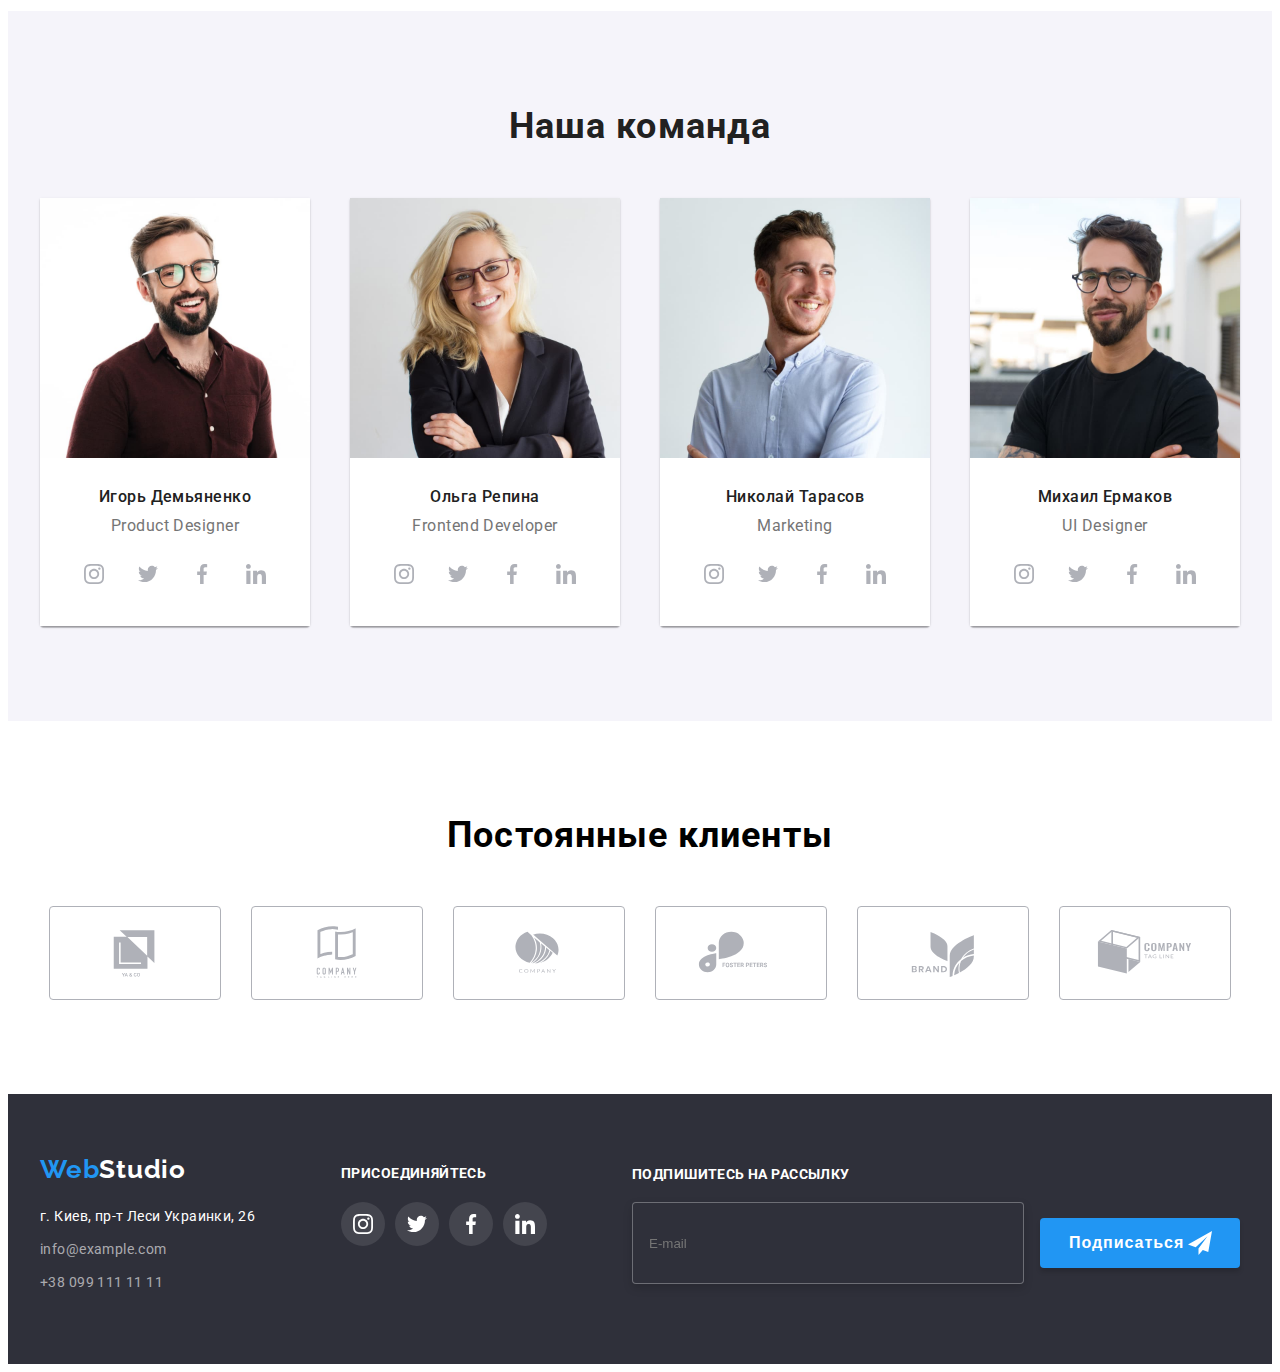
==== commit 1e6131ee: "final" ====
--- a/index.html
+++ b/index.html
@@ -15,8 +15,9 @@
       crossorigin="anonymous"
       referrerpolicy="no-referrer"
     />
+    
+    <!-- <link rel="stylesheet" href="css/styles.css" /> -->
     <link rel="stylesheet" href="css/main.min.css" />
-    <!-- <link rel="stylesheet" href="css/styles.css" /> -->
     <title>WebStudio</title>
   </head>
 
@@ -25,26 +26,27 @@
       <div class="container ">
         <div class="navig">
           <nav class="nav">
-            <a class="logo-had" href="./index.html"
+            <a class="logo" href="./index.html"
               ><span class="accent-logo">Web</span>Studio</a
             >
-            <ul class="nav-list">
-              <li class="nav-li">
-                <a class="nav-link active" href="./index.html">Студия</a>
+            <ul class="navig-list">
+              <li class="navig-list__nav-li">
+                <a class="navig-list__nav-link active" href="./index.html">Студия</a>
               </li>
-              <li class="nav-li">
-                <a class="nav-link" href="./portfolio.html">Портфолио</a>
+              <li class="navig-list__nav-li">
+                <a class="navig-list__nav-link" href="./portfolio.html">Портфолио</a>
               </li>
-              <li class="nav-li"><a class="nav-link" href="">Контакты</a></li>
+              <li class="navig-list__nav-li">
+                <a class="navig-list__nav-link" href="">Контакты</a></li>
             </ul>
           </nav>
-          <a class="header-link" href="mailto:info@devstudio.com">
+          <a class="navig-list__header-link" href="mailto:info@devstudio.com">
             <svg class="mail" width="16px" height="12px">
               <use href="./img/symbol-defs.svg#mail"></use>
             </svg>
             info@devstudio.com</a
           >
-          <a class="header-link" href="tel:+380961111111">
+          <a class="navig-list__header-link" href="tel:+380961111111">
             <svg class="phone" width="10px" height="16px">
               <use href="./img/symbol-defs.svg#phone"></use>
             </svg>
@@ -56,8 +58,8 @@
     <main class="main">
       <section class="hero section">
         <div class="container">
-          <h1 class="hero-text">Эффективные решения для вашего бизнеса</h1>
-          <button class="button" type="button" data-modal-open>
+          <h1 class="hero__text">Эффективные решения для вашего бизнеса</h1>
+          <button class="hero__button" type="button" data-modal-open>
             Заказать услугу
           </button>
         </div>
@@ -68,51 +70,51 @@
             <h2 class="visually-hidden">
               Особенности нашей компании(заголовок не виден)
             </h2>
-            <ul class="pec-list">
+            <ul class="peculiarities__list">
               <li class="list">
-                <div class="pec-pic">
+                <div class="peculiarities__pic">
                   <svg class="antenna" width="70px" height="70px">
                     <use href="./img/symbol-defs.svg#antenna"></use>
                   </svg>
                 </div>
-                <h3 class="pec-subtitle">Внимание к деталям</h3>
-                <p class="pec-text">
+                <h3 class="peculiarities__subtitle">Внимание к деталям</h3>
+                <p class="peculiarities__text">
                   Идейные соображения, а также начало повседневной работы по
                   формированию позиции.
                 </p>
               </li>
               <li class="list">
-                <div class="pec-pic">
+                <div class="peculiarities__pic">
                   <svg class="clock" width="70px" height="70px">
                     <use href="./img/symbol-defs.svg#clock"></use>
                   </svg>
                 </div>
-                <h3 class="pec-subtitle">Пунктуальность</h3>
-                <p class="pec-text">
+                <h3 class="peculiarities__subtitle">Пунктуальность</h3>
+                <p class="peculiarities__text">
                   Задача организации, в особенности же рамки и место обучения
                   кадров влечет за собой.
                 </p>
               </li>
               <li class="list">
-                <div class="pec-pic">
+                <div class="peculiarities__pic">
                   <svg class="diagram" width="70px" height="70px">
                     <use href="./img/symbol-defs.svg#diagram"></use>
                   </svg>
                 </div>
-                <h3 class="pec-subtitle">Планирование</h3>
-                <p class="pec-text">
+                <h3 class="peculiarities__subtitle">Планирование</h3>
+                <p class="peculiarities__text">
                   Равным образом консультация с широким активом в значительной
                   степени обуславливает.
                 </p>
               </li>
               <li class="list">
-                <div class="pec-pic">
+                <div class="peculiarities__pic">
                   <svg class="astronaut" width="70px" height="70px">
                     <use href="./img/symbol-defs.svg#astronaut"></use>
                   </svg>
                 </div>
-                <h3 class="pec-subtitle">Современные технологии</h3>
-                <p class="pec-text">
+                <h3 class="peculiarities__subtitle">Современные технологии</h3>
+                <p class="peculiarities__text">
                   Значимость этих проблем настолько очевидна, что реализация
                   плановых заданий.
                 </p>
@@ -121,25 +123,25 @@
           </div>
         </div>
       </section>
-      <section class="section-box section">
+      <section class="box section">
         <div class="container">
-          <h2 class="box-title">Чем мы занимаемся</h2>
-          <ul class="box-list">
-            <li class="bx-li">
+          <h2 class="box__title">Чем мы занимаемся</h2>
+          <ul class="box__list">
+            <li class="box__item">
               <img
                 src="./img/box1.jpg"
                 alt="разрабатотка програмного обеспечения"
                 width="370"
               />
-              <p class="box-mess">Десктопные приложения</p>
-            </li>
-            <li class="bx-li">
+              <p class="box__message">Десктопные приложения</p>
+            </li>
+            <li class="box__item">
               <img src="./img/box2.jpg" alt="оптимизация" width="370" />
-              <p class="box-mess">Мобильные приложения</p>
-            </li>
-            <li class="bx-li">
+              <p class="box__message">Мобильные приложения</p>
+            </li>
+            <li class="box__item">
               <img src="./img/box3.jpg" alt="выбор дизайна" width="370" />
-              <p class="box-mess">Дизайнерские решения</p>
+              <p class="box__message">Дизайнерские решения</p>
             </li>
           </ul>
         </div>
@@ -321,45 +323,45 @@
       </section>
       <section class="clients section">
         <div class="container">
-          <h2 class="clients-title">Постоянные клиенты</h2>
-          <ul class="clients-list">
-            <li class="cli-li">
-              <a class="cli-link" href="">
+          <h2 class="clients__title">Постоянные клиенты</h2>
+          <ul class="clients__list">
+            <li>
+              <a class="clients__link" href="">
                 <svg class="clients" width="106px" height="60px">
                   <use href="./img/symbol-defs.svg#logo1"></use>
                 </svg>
               </a>
             </li>
-            <li class="cli-li">
-              <a class="cli-link" href="">
+            <li>
+              <a class="clients__link" href="">
                 <svg class="clients" width="106px" height="60px">
                   <use href="./img/symbol-defs.svg#logo2"></use>
                 </svg>
               </a>
             </li>
-            <li class="cli-li">
-              <a class="cli-link" href="">
+            <li>
+              <a class="clients__link" href="">
                 <svg class="clients" width="106px" height="60px">
                   <use href="./img/symbol-defs.svg#logo3"></use>
                 </svg>
               </a>
             </li>
-            <li class="cli-li">
-              <a class="cli-link" href="">
+            <li>
+              <a class="clients__link" href="">
                 <svg class="clients" width="106px" height="60px">
                   <use href="./img/symbol-defs.svg#logo4"></use>
                 </svg>
               </a>
             </li>
-            <li class="cli-li">
-              <a class="cli-link" href="">
+            <li>
+              <a class="clients__link" href="">
                 <svg class="clients" width="106px" height="60px">
                   <use href="./img/symbol-defs.svg#logo5"></use>
                 </svg>
               </a>
             </li>
-            <li class="cli-li">
-              <a class="cli-link" href="">
+            <li>
+              <a class="clients__link" href="">
                 <svg class="clients" width="106px" height="60px">
                   <use href="./img/symbol-defs.svg#logo6"></use>
                 </svg>
--- a/css/main.min.css
+++ b/css/main.min.css
@@ -1 +1 @@
-:root{--main-white-color: #ffffff;--logo-col-one: #000000;--accent: #2196f3;--solution-bg: #2f303a;--primary-text: #212121;--secondary-text: #757575;--btn-port-col: #f5f4fa;--team-bg-color: #f5f4fa}p,h1,h2,h3,h4,h5,h6{margin:0}ul{padding-left:0;margin:0}body{font-family:Roboto,sans-serif}ul{list-style:none}img{display:block}.visually-hidden{position:absolute;white-space:nowrap;width:1px;height:1px;overflow:hidden;border:0;padding:0;clip:rect(0 0 0 0);-webkit-clip-path:inset(50%);clip-path:inset(50%);margin:-1px}.container{width:1200px;padding:0 15px;margin:0 auto}.section{padding-top:94px;padding-bottom:94px}.backdrop{position:fixed;top:0;left:0;height:100%;width:100%;background:rgba(0,0,0,.2);-webkit-transition:opacity 500ms cubic-bezier(0.4, 0, 0.2, 1),visibility 500ms cubic-bezier(0.4, 0, 0.2, 1),scale 250ms cubic-bezier(0.4, 0, 0.2, 1),rotate 250ms cubic-bezier(0.4, 0, 0.2, 1);transition:opacity 500ms cubic-bezier(0.4, 0, 0.2, 1),visibility 500ms cubic-bezier(0.4, 0, 0.2, 1),scale 250ms cubic-bezier(0.4, 0, 0.2, 1),rotate 250ms cubic-bezier(0.4, 0, 0.2, 1)}.modal{position:absolute;top:50%;left:50%;-webkit-transform:translate(-50%, -50%);transform:translate(-50%, -50%);width:528px;min-height:581px;background-color:#fff;-webkit-box-shadow:0px 1px 3px rgba(0,0,0,.12),0px 1px 1px rgba(0,0,0,.14),0px 2px 1px rgba(0,0,0,.2);box-shadow:0px 1px 3px rgba(0,0,0,.12),0px 1px 1px rgba(0,0,0,.14),0px 2px 1px rgba(0,0,0,.2);border-radius:4px;-webkit-transition:-webkit-transform 950ms cubic-bezier(0.4, 0, 0.2, 1);transition:-webkit-transform 950ms cubic-bezier(0.4, 0, 0.2, 1);transition:transform 950ms cubic-bezier(0.4, 0, 0.2, 1);transition:transform 950ms cubic-bezier(0.4, 0, 0.2, 1), -webkit-transform 950ms cubic-bezier(0.4, 0, 0.2, 1);padding:40px}.is-hidden{opacity:0;visibility:hidden;pointer-events:none}.modal-close{position:absolute;top:8px;right:8px;border-radius:50%;width:30px;height:30px;cursor:pointer;border:1px solid rgba(0,0,0,.1);background-color:var(--main-white-color);-webkit-transition:background-color 250ms cubic-bezier(0.4, 0, 0.2, 1);transition:background-color 250ms cubic-bezier(0.4, 0, 0.2, 1)}.modal-close:hover .mod-close{fill:var(--accent)}.mod-close{position:absolute;top:50%;left:50%;-webkit-transform:translate(-50%, -50%);transform:translate(-50%, -50%);fill:currentColor;-webkit-transition:fill 250ms cubic-bezier(0.4, 0, 0.2, 1);transition:fill 250ms cubic-bezier(0.4, 0, 0.2, 1)}.backdrop.is-hidden .modal{-webkit-transform:translate(-50%, -50%) scale(0.5) rotate(360deg);transform:translate(-50%, -50%) scale(0.5) rotate(360deg)}.modal-title{font-weight:700;font-size:20px;line-height:1.15;text-align:center;letter-spacing:.03em;color:#212121;margin-bottom:12px}.label-text{font-weight:400;font-size:12px;line-height:1.16;letter-spacing:.01em;color:#757575}.form-input{width:100%;height:40px;border:1px solid rgba(33,33,33,.2);border-radius:4px;margin-bottom:10px;margin-top:4px;padding:11px 12px;padding-left:42px;-webkit-transition:border 250ms cubic-bezier(0.4, 0, 0.2, 1),outline-color 250ms cubic-bezier(0.4, 0, 0.2, 1);transition:border 250ms cubic-bezier(0.4, 0, 0.2, 1),outline-color 250ms cubic-bezier(0.4, 0, 0.2, 1)}.form-input:hover,.form-input:focus{outline-color:var(--accent);border:1px solid var(--accent)}.form-input:focus+.modal-icon,.form-input:hover+.modal-icon{fill:var(--accent)}.modal-icon{-webkit-transition:fill 250ms cubic-bezier(0.4, 0, 0.2, 1);transition:fill 250ms cubic-bezier(0.4, 0, 0.2, 1)}.modal-icon:hover{fill:var(--accent)}.form-comm{width:100%;resize:none;padding:12px 16px;border:1px solid rgba(33,33,33,.2);border-radius:4px;margin-top:4px;-webkit-transition:outline-color 250ms cubic-bezier(0.4, 0, 0.2, 1);transition:outline-color 250ms cubic-bezier(0.4, 0, 0.2, 1)}.form-comm:hover,.form-comm:focus{outline-color:var(--accent);border:1px solid var(--accent)}.form-comm::-webkit-input-placeholder{font-weight:400;font-size:14px;line-height:1.33;letter-spacing:.01em;color:rgba(117,117,117,.5)}.form-comm::-moz-placeholder{font-weight:400;font-size:14px;line-height:1.33;letter-spacing:.01em;color:rgba(117,117,117,.5)}.form-comm:-ms-input-placeholder{font-weight:400;font-size:14px;line-height:1.33;letter-spacing:.01em;color:rgba(117,117,117,.5)}.form-comm::-ms-input-placeholder{font-weight:400;font-size:14px;line-height:1.33;letter-spacing:.01em;color:rgba(117,117,117,.5)}.form-comm::placeholder{font-weight:400;font-size:14px;line-height:1.33;letter-spacing:.01em;color:rgba(117,117,117,.5)}.input-filed{margin-top:20px}.modal-check{width:16px;height:15px;border:2px solid #212121;border-radius:3px;fill:rgba(0,0,0,0);-webkit-transition:background-color 250ms cubic-bezier(0.4, 0, 0.2, 1),fill 250ms cubic-bezier(0.4, 0, 0.2, 1),border-color 250ms cubic-bezier(0.4, 0, 0.2, 1);transition:background-color 250ms cubic-bezier(0.4, 0, 0.2, 1),fill 250ms cubic-bezier(0.4, 0, 0.2, 1),border-color 250ms cubic-bezier(0.4, 0, 0.2, 1)}.chech-win{margin-right:7px;display:-webkit-box;display:-ms-flexbox;display:flex;-webkit-box-align:center;-ms-flex-align:center;align-items:center}.check-link{font-weight:400;font-size:14px;line-height:1.71;letter-spacing:.03em;-webkit-text-decoration-line:underline;text-decoration-line:underline;color:#2196f3}.mod-check:checked+.check-text .modal-check{background-color:var(--accent);border-color:var(--accent);fill:#fff}.mod-check:focus+.check-text .modal-check{border-color:var(--accent)}.check-text{display:-webkit-inline-box;display:-ms-inline-flexbox;display:inline-flex;font-weight:400;font-size:14px;line-height:1.71;letter-spacing:.03em;color:#757575;margin-left:8px;width:425px;-webkit-box-pack:justify;-ms-flex-pack:justify;justify-content:space-between}.for-icon{position:relative}.modal-icon{position:absolute;top:15px;left:12px}.submit-btn{width:200px;height:50px;font-weight:700;font-size:16px;color:#fff;line-height:30px;-webkit-box-align:center;-ms-flex-align:center;align-items:center;text-align:center;letter-spacing:.06em;background:#2196f3;-webkit-box-shadow:0px 4px 4px rgba(0,0,0,.15);box-shadow:0px 4px 4px rgba(0,0,0,.15);border-radius:4px;border:#2196f3;margin:30px 124px 0;cursor:pointer;transition:background-color 250ms cubic-bezier(0.4, 0, 0.2, 1),box-shadow 250ms cubic-bezier(0.4, 0, 0.2, 1),-webkit-box-shadow 250ms cubic-bezier(0.4, 0, 0.2, 1)}.submit-btn:hover,.submit-btn:focus{background-color:#188ce8}.header{background-color:var(--main-white-color);padding:24px;border-bottom:1px solid #ececec}.logo,.accent-logo{color:var(--logo-col-one);font-family:"Raleway";font-size:26px;line-height:1.19;letter-spacing:.03em;text-decoration:none}.logo{margin-right:93px}.accent-logo{color:var(--accent)}.nav-list{display:-webkit-box;display:-ms-flexbox;display:flex}.nav-li{margin-right:50px}.nav-li:last-child{margin-right:0}.nav-link{position:relative;color:var(--primary-text);font-weight:500;font-size:14px;line-height:1.14;letter-spacing:.02em;text-decoration:none;display:block;padding:10px 0;-webkit-transition:color 250ms cubic-bezier(0.4, 0, 0.2, 1);transition:color 250ms cubic-bezier(0.4, 0, 0.2, 1)}.nav-link:hover,.nav-link:focus{color:var(--accent)}.active{color:var(--accent)}.active::after{display:inline-block;position:absolute;content:"";bottom:-24px;left:0;width:100%;height:4px;background:var(--accent);border-radius:2px;text-align:center}.nav{display:-webkit-box;display:-ms-flexbox;display:flex;-webkit-box-align:center;-ms-flex-align:center;align-items:center}.navig{display:-webkit-box;display:-ms-flexbox;display:flex;-webkit-box-align:center;-ms-flex-align:center;align-items:center}.header-link{display:-webkit-box;display:-ms-flexbox;display:flex;color:var(--secondary-text);-webkit-box-align:center;-ms-flex-align:center;align-items:center;font-weight:500;font-size:14px;line-height:1.14;letter-spacing:.02em;text-decoration:none;margin-right:30px;margin-left:auto;-webkit-transition:color 250ms cubic-bezier(0.4, 0, 0.2, 1);transition:color 250ms cubic-bezier(0.4, 0, 0.2, 1)}.header-link:last-child{margin-right:0;margin-left:0}.header-link:hover,.header-link:focus{color:var(--accent)}.mail,.phone{fill:currentColor;margin-right:10px}.hero{border-color:var(--solution-bg);background-image:-webkit-gradient(linear, left top, left bottom, from(rgba(47, 48, 58, 0.4)), to(rgba(47, 48, 58, 0.4))),url(../img/hero-img.jpg);background-image:linear-gradient(rgba(47, 48, 58, 0.4), rgba(47, 48, 58, 0.4)),url(../img/hero-img.jpg);background-size:cover;background-position:center;background-repeat:no-repeat;max-width:1600px;max-height:600px;margin-right:auto;margin-left:auto;padding-top:200px;padding-bottom:200px;padding-left:auto;padding-right:auto}.hero-text{color:var(--main-white-color);font-weight:900;font-size:44px;line-height:1.36;text-align:center;text-transform:uppercase;margin-top:0;margin-bottom:30px;max-width:696px;margin-left:auto;margin-right:auto;letter-spacing:.06em}.button{background-color:var(--accent);color:var(--main-white-color);border:none;cursor:pointer;font-family:Roboto;border-radius:4px;font-weight:700;font-size:16px;line-height:1.87;letter-spacing:.06em;display:block;margin:0 auto;padding:10px 32px;transition:background-color 250ms cubic-bezier(0.4, 0, 0.2, 1),box-shadow 250ms cubic-bezier(0.4, 0, 0.2, 1),-webkit-box-shadow 250ms cubic-bezier(0.4, 0, 0.2, 1)}.button:hover{background-color:#188ce8}.peculiarities{padding-top:94px}.pec-subtitle{color:var(--primary-text);font-weight:700;font-size:14px;line-height:1.14;letter-spacing:.03em;text-transform:uppercase;margin-bottom:10px}.pec-subtitle:last-child{margin-right:0px}.pec-list{display:-webkit-box;display:-ms-flexbox;display:flex;gap:30px}.pec-pic{width:270px;height:120px;background-color:#f5f4fa;margin-bottom:30px;border-radius:4px;display:-webkit-box;display:-ms-flexbox;display:flex;-webkit-box-pack:center;-ms-flex-pack:center;justify-content:center;-webkit-box-align:center;-ms-flex-align:center;align-items:center}.pec-text{color:var(--secondary-text);font-size:14px;line-height:1.71;letter-spacing:.03em;max-width:270px;padding-right:29px;height:75px}.section-box{padding-bottom:94px;padding-top:0}.team-title,.box-title{color:var(--primary-text);font-size:36px;line-height:1.16;text-align:center;letter-spacing:.03em;margin-bottom:50px}.box-list{display:-webkit-box;display:-ms-flexbox;display:flex;-webkit-box-pack:justify;-ms-flex-pack:justify;justify-content:space-between;margin:0}.bx-li{position:relative}.box-mess{position:absolute;bottom:0;left:0;font-size:14px;line-height:1.14;text-align:center;letter-spacing:.03em;text-transform:uppercase;padding:27px;width:370px;height:70px;background:rgba(47,48,58,.8);color:var(--main-white-color)}.card{-webkit-box-shadow:0px 1px 3px rgba(0,0,0,.12),0px 1px 1px rgba(0,0,0,.14),0px 2px 1px rgba(0,0,0,.2);box-shadow:0px 1px 3px rgba(0,0,0,.12),0px 1px 1px rgba(0,0,0,.14),0px 2px 1px rgba(0,0,0,.2);border-radius:0px 0px 4px 4px}.team-list{display:-webkit-box;display:-ms-flexbox;display:flex;-webkit-box-pack:justify;-ms-flex-pack:justify;justify-content:space-between}.team-subtitle{color:var(--primary-text);font-weight:500;font-size:16px;line-height:1.18;letter-spacing:.03em;margin-bottom:10px;text-align:center}.team-text{color:var(--secondary-text);font-size:16px;line-height:1.18;letter-spacing:.03em;text-align:center;margin-bottom:16px}.team-card{padding-top:30px;padding-bottom:30px;background-color:var(--main-white-color)}.section-team{background-color:var(--btn-port-col);padding-top:95px;padding-bottom:95px}.team-card-list{display:-webkit-box;display:-ms-flexbox;display:flex;-webkit-box-pack:center;-ms-flex-pack:center;justify-content:center;gap:10px}.team-c-link{width:44px;height:44px;border-radius:50%;background:#fff;display:-webkit-box;display:-ms-flexbox;display:flex;-webkit-box-pack:center;-ms-flex-pack:center;justify-content:center;-webkit-box-align:center;-ms-flex-align:center;align-items:center;color:#afb1b8;-webkit-transition:color 250ms cubic-bezier(0.4, 0, 0.2, 1),background-color 250ms cubic-bezier(0.4, 0, 0.2, 1);transition:color 250ms cubic-bezier(0.4, 0, 0.2, 1),background-color 250ms cubic-bezier(0.4, 0, 0.2, 1)}.team-c-link:hover,.team-c-link:focus{background-color:var(--accent);color:#fff}.soc{width:20px;height:20px;fill:currentColor;display:-webkit-box;display:-ms-flexbox;display:flex;-webkit-box-pack:center;-ms-flex-pack:center;justify-content:center}.clients{display:-webkit-box;display:-ms-flexbox;display:flex;-webkit-box-pack:center;-ms-flex-pack:center;justify-content:center;fill:currentColor}.clients-title{font-size:36px;line-height:1.16;text-align:center;letter-spacing:.03em;margin-bottom:50px}.clients-list{display:-webkit-box;display:-ms-flexbox;display:flex;-webkit-box-pack:center;-ms-flex-pack:center;justify-content:center;gap:30px}.cli-link{width:170px;height:92px;background-color:#fff;border:1px solid #afb1b8;border-radius:4px;display:-webkit-box;display:-ms-flexbox;display:flex;-webkit-box-pack:center;-ms-flex-pack:center;justify-content:center;-webkit-box-align:center;-ms-flex-align:center;align-items:center;color:#afb1b8;-webkit-transition:color 250ms cubic-bezier(0.4, 0, 0.2, 1),border 250ms cubic-bezier(0.4, 0, 0.2, 1);transition:color 250ms cubic-bezier(0.4, 0, 0.2, 1),border 250ms cubic-bezier(0.4, 0, 0.2, 1)}.cli-link:hover,.cli-link:focus{color:#2196f3;border:1px solid #2196f3;outline-color:#2196f3}.footer{background-color:var(--solution-bg);padding-top:60px;padding-bottom:60px}.logo-foot{color:var(--main-white-color);font-family:"Raleway";font-weight:700;font-size:26px;line-height:1.19;letter-spacing:.03em;text-decoration:none}.foot-text{color:var(--main-white-color);font-size:14px;line-height:1.71;letter-spacing:.03em;margin-bottom:9px}.foot-link{color:rgba(255,255,255,.6);font-size:14px;line-height:1.71;letter-spacing:.03em;text-decoration:none;display:-webkit-box;display:-ms-flexbox;display:flex;-webkit-box-orient:horizontal;-webkit-box-direction:normal;-ms-flex-direction:row;flex-direction:row;-webkit-box-pack:left;-ms-flex-pack:left;justify-content:left;width:231px;margin-bottom:9px;-webkit-transition:color 250ms cubic-bezier(0.4, 0, 0.2, 1);transition:color 250ms cubic-bezier(0.4, 0, 0.2, 1)}.foot-link:hover,.foot-link:focus{color:var(--accent)}.ftr{display:-webkit-box;display:-ms-flexbox;display:flex}.foot-input{width:358px;height:50px;border:1px solid rgba(255,255,255,.3);-webkit-filter:drop-shadow(0px 4px 4px rgba(0, 0, 0, 0.15));filter:drop-shadow(0px 4px 4px rgba(0, 0, 0, 0.15));border-radius:4px;margin-right:12px;background:#2f303a;padding:15px 16px;color:#afb1b8}.foot-sbm{width:200px;height:50px;background-color:var(--accent);-webkit-box-shadow:0px 4px 4px rgba(0,0,0,.15);box-shadow:0px 4px 4px rgba(0,0,0,.15);border-radius:4px;border:none;padding:0;cursor:pointer;transition:background-color 250ms cubic-bezier(0.4, 0, 0.2, 1),box-shadow 250ms cubic-bezier(0.4, 0, 0.2, 1),-webkit-box-shadow 250ms cubic-bezier(0.4, 0, 0.2, 1)}.foot-sbm:focus,.foot-sbm:hover{background-color:#188ce8}.for-send{position:relative;display:inline-block}.icon-plane{position:absolute;top:13px;right:28px}.f-sub-text{font-weight:700;font-size:16px;line-height:1.88;display:-webkit-box;display:-ms-flexbox;display:flex;-webkit-box-align:center;-ms-flex-align:center;align-items:center;text-align:center;letter-spacing:.06em;color:#fff;padding-left:29px}.foot-form{margin-left:auto;padding-top:12px}.foot-form-title{font-weight:700;font-size:14px;line-height:16px;letter-spacing:.03em;text-transform:uppercase;color:#fff;margin-bottom:20px}.adress{font-style:normal;margin-top:20px}.foot-social{width:206px;height:80px;margin-left:70px;padding-top:12px}.foot-social-tittle{margin-bottom:20px;font-size:14px;line-height:1.14;letter-spacing:.03em;text-transform:uppercase;color:#fff}.foot-card-list{display:-webkit-box;display:-ms-flexbox;display:flex;-webkit-box-pack:center;-ms-flex-pack:center;justify-content:center;gap:10px}.foot-c-link{width:44px;height:44px;border-radius:50%;background:rgba(255,255,255,.1);display:-webkit-box;display:-ms-flexbox;display:flex;-webkit-box-pack:center;-ms-flex-pack:center;justify-content:center;-webkit-box-align:center;-ms-flex-align:center;align-items:center;-webkit-transition:background-color 250ms cubic-bezier(0.4, 0, 0.2, 1);transition:background-color 250ms cubic-bezier(0.4, 0, 0.2, 1)}.foot-c-link:hover,.foot-c-link:focus{background-color:var(--accent);outline-color:var(--accent)}.foot-soc{width:20px;height:20px;display:-webkit-box;display:-ms-flexbox;display:flex;-webkit-box-pack:center;-ms-flex-pack:center;justify-content:center;fill:#fff}.card-img{overflow:hidden}.port-action{position:relative;overflow:hidden}.port-card-par{position:absolute;top:0;left:0;width:100%;height:100%;-webkit-transform:translateY(295px);transform:translateY(295px);font-weight:400;font-size:18px;line-height:1.5;letter-spacing:.03em;color:var(--main-white-color);background:rgba(33,150,243,.9);padding:63px 24px;-webkit-transition:-webkit-transform 250ms cubic-bezier(0.4, 0, 0.2, 1);transition:-webkit-transform 250ms cubic-bezier(0.4, 0, 0.2, 1);transition:transform 250ms cubic-bezier(0.4, 0, 0.2, 1);transition:transform 250ms cubic-bezier(0.4, 0, 0.2, 1), -webkit-transform 250ms cubic-bezier(0.4, 0, 0.2, 1)}.port-title{color:var(--primary-text);font-weight:700;font-size:18px;line-height:2;letter-spacing:.06em}.port-list{font-weight:500;font-size:16px;line-height:1.62;display:-webkit-box;display:-ms-flexbox;display:flex;-webkit-box-pack:center;-ms-flex-pack:center;justify-content:center;margin:0;margin-bottom:50px}.list-btn{margin-left:8px}.port-cont{display:-webkit-box;display:-ms-flexbox;display:flex;-ms-flex-wrap:wrap;flex-wrap:wrap;margin:0;gap:30px}.port-btn{background-color:var(--btn-port-col);color:var(--primary-text);font-weight:500;font-size:16px;line-height:1.62;text-align:center;letter-spacing:.03em;font-style:normal;padding:6px 22px;border:none;cursor:pointer;font-family:Roboto;border-radius:4px}.port-btn:hover,.port-btn:focus{background-color:var(--accent);color:var(--main-white-color);-webkit-box-shadow:#000;box-shadow:#000;-webkit-box-shadow:0px 2px 2px 0px rgba(0,0,0,.12);box-shadow:0px 2px 2px 0px rgba(0,0,0,.12);-webkit-box-shadow:0px 1px 2px 0px rgba(0,0,0,.08);box-shadow:0px 1px 2px 0px rgba(0,0,0,.08);-webkit-box-shadow:0px 4px 4px 0px rgba(0,0,0,.25);box-shadow:0px 4px 4px 0px rgba(0,0,0,.25)}.port-link{position:relative;color:var(--primary-text);text-decoration:none}.port-text{color:var(--secondary-text);margin-top:4px;font-size:16px;line-height:1.8;letter-spacing:.03em}.port-card{border:1px solid #eee;max-width:370px;-webkit-transition:-webkit-box-shadow 250ms cubic-bezier(0.4, 0, 0.2, 1);transition:-webkit-box-shadow 250ms cubic-bezier(0.4, 0, 0.2, 1);transition:box-shadow 250ms cubic-bezier(0.4, 0, 0.2, 1);transition:box-shadow 250ms cubic-bezier(0.4, 0, 0.2, 1), -webkit-box-shadow 250ms cubic-bezier(0.4, 0, 0.2, 1)}.port-card:hover,.port-card:focus{-webkit-box-shadow:0px 4px 4px 0px rgba(0,0,0,.25);box-shadow:0px 4px 4px 0px rgba(0,0,0,.25)}.port-card:hover .port-card-par,.port-card:focus .port-card-par{-webkit-transform:translateY(0);transform:translateY(0)}.prt-card{padding:20px 24px}/*# sourceMappingURL=main.min.css.map */+:root{--main-white-color: #ffffff;--logo-col-one: #000000;--accent: #2196f3;--solution-bg: #2f303a;--primary-text: #212121;--secondary-text: #757575;--btn-port-col: #f5f4fa;--team-bg-color: #f5f4fa}p,h1,h2,h3,h4,h5,h6{margin:0}ul{padding-left:0;margin:0}body{font-family:Roboto,sans-serif}ul{list-style:none}img{display:block}.visually-hidden{position:absolute;white-space:nowrap;width:1px;height:1px;overflow:hidden;border:0;padding:0;clip:rect(0 0 0 0);-webkit-clip-path:inset(50%);clip-path:inset(50%);margin:-1px}.container{width:1200px;padding:0 15px;margin:0 auto}.section{padding-top:94px;padding-bottom:94px}.backdrop{position:fixed;top:0;left:0;height:100%;width:100%;background:rgba(0,0,0,.2);-webkit-transition:opacity 500ms cubic-bezier(0.4, 0, 0.2, 1),visibility 500ms cubic-bezier(0.4, 0, 0.2, 1),scale 250ms cubic-bezier(0.4, 0, 0.2, 1),rotate 250ms cubic-bezier(0.4, 0, 0.2, 1);transition:opacity 500ms cubic-bezier(0.4, 0, 0.2, 1),visibility 500ms cubic-bezier(0.4, 0, 0.2, 1),scale 250ms cubic-bezier(0.4, 0, 0.2, 1),rotate 250ms cubic-bezier(0.4, 0, 0.2, 1)}.modal{position:absolute;top:50%;left:50%;-webkit-transform:translate(-50%, -50%);transform:translate(-50%, -50%);width:528px;min-height:581px;background-color:#fff;-webkit-box-shadow:0px 1px 3px rgba(0,0,0,.12),0px 1px 1px rgba(0,0,0,.14),0px 2px 1px rgba(0,0,0,.2);box-shadow:0px 1px 3px rgba(0,0,0,.12),0px 1px 1px rgba(0,0,0,.14),0px 2px 1px rgba(0,0,0,.2);border-radius:4px;-webkit-transition:-webkit-transform 950ms cubic-bezier(0.4, 0, 0.2, 1);transition:-webkit-transform 950ms cubic-bezier(0.4, 0, 0.2, 1);transition:transform 950ms cubic-bezier(0.4, 0, 0.2, 1);transition:transform 950ms cubic-bezier(0.4, 0, 0.2, 1), -webkit-transform 950ms cubic-bezier(0.4, 0, 0.2, 1);padding:40px}.is-hidden{opacity:0;visibility:hidden;pointer-events:none}.modal-close{position:absolute;top:8px;right:8px;border-radius:50%;width:30px;height:30px;cursor:pointer;border:1px solid rgba(0,0,0,.1);background-color:var(--main-white-color);-webkit-transition:background-color 250ms cubic-bezier(0.4, 0, 0.2, 1);transition:background-color 250ms cubic-bezier(0.4, 0, 0.2, 1)}.modal-close:hover .mod-close{fill:var(--accent)}.mod-close{position:absolute;top:50%;left:50%;-webkit-transform:translate(-50%, -50%);transform:translate(-50%, -50%);fill:currentColor;-webkit-transition:fill 250ms cubic-bezier(0.4, 0, 0.2, 1);transition:fill 250ms cubic-bezier(0.4, 0, 0.2, 1)}.backdrop.is-hidden .modal{-webkit-transform:translate(-50%, -50%) scale(0.5) rotate(360deg);transform:translate(-50%, -50%) scale(0.5) rotate(360deg)}.modal-title{font-weight:700;font-size:20px;line-height:1.15;text-align:center;letter-spacing:.03em;color:#212121;margin-bottom:12px}.label-text{font-weight:400;font-size:12px;line-height:1.16;letter-spacing:.01em;color:#757575}.form-input{width:100%;height:40px;border:1px solid rgba(33,33,33,.2);border-radius:4px;margin-bottom:10px;margin-top:4px;padding:11px 12px;padding-left:42px;-webkit-transition:border 250ms cubic-bezier(0.4, 0, 0.2, 1),outline-color 250ms cubic-bezier(0.4, 0, 0.2, 1);transition:border 250ms cubic-bezier(0.4, 0, 0.2, 1),outline-color 250ms cubic-bezier(0.4, 0, 0.2, 1)}.form-input:hover,.form-input:focus{outline-color:var(--accent);border:1px solid var(--accent)}.form-input:focus+.modal-icon,.form-input:hover+.modal-icon{fill:var(--accent)}.modal-icon{-webkit-transition:fill 250ms cubic-bezier(0.4, 0, 0.2, 1);transition:fill 250ms cubic-bezier(0.4, 0, 0.2, 1)}.modal-icon:hover{fill:var(--accent)}.form-comm{width:100%;resize:none;padding:12px 16px;border:1px solid rgba(33,33,33,.2);border-radius:4px;margin-top:4px;-webkit-transition:outline-color 250ms cubic-bezier(0.4, 0, 0.2, 1);transition:outline-color 250ms cubic-bezier(0.4, 0, 0.2, 1)}.form-comm:hover,.form-comm:focus{outline-color:var(--accent);border:1px solid var(--accent)}.form-comm::-webkit-input-placeholder{font-weight:400;font-size:14px;line-height:1.33;letter-spacing:.01em;color:rgba(117,117,117,.5)}.form-comm::-moz-placeholder{font-weight:400;font-size:14px;line-height:1.33;letter-spacing:.01em;color:rgba(117,117,117,.5)}.form-comm:-ms-input-placeholder{font-weight:400;font-size:14px;line-height:1.33;letter-spacing:.01em;color:rgba(117,117,117,.5)}.form-comm::-ms-input-placeholder{font-weight:400;font-size:14px;line-height:1.33;letter-spacing:.01em;color:rgba(117,117,117,.5)}.form-comm::placeholder{font-weight:400;font-size:14px;line-height:1.33;letter-spacing:.01em;color:rgba(117,117,117,.5)}.input-filed{margin-top:20px}.modal-check{width:16px;height:15px;border:2px solid #212121;border-radius:3px;fill:rgba(0,0,0,0);-webkit-transition:background-color 250ms cubic-bezier(0.4, 0, 0.2, 1),fill 250ms cubic-bezier(0.4, 0, 0.2, 1),border-color 250ms cubic-bezier(0.4, 0, 0.2, 1);transition:background-color 250ms cubic-bezier(0.4, 0, 0.2, 1),fill 250ms cubic-bezier(0.4, 0, 0.2, 1),border-color 250ms cubic-bezier(0.4, 0, 0.2, 1)}.chech-win{margin-right:7px;display:-webkit-box;display:-ms-flexbox;display:flex;-webkit-box-align:center;-ms-flex-align:center;align-items:center}.check-link{font-weight:400;font-size:14px;line-height:1.71;letter-spacing:.03em;-webkit-text-decoration-line:underline;text-decoration-line:underline;color:#2196f3}.mod-check:checked+.check-text .modal-check{background-color:var(--accent);border-color:var(--accent);fill:#fff}.mod-check:focus+.check-text .modal-check{border-color:var(--accent)}.check-text{display:-webkit-inline-box;display:-ms-inline-flexbox;display:inline-flex;font-weight:400;font-size:14px;line-height:1.71;letter-spacing:.03em;color:#757575;margin-left:8px;width:425px;-webkit-box-pack:justify;-ms-flex-pack:justify;justify-content:space-between}.for-icon{position:relative}.modal-icon{position:absolute;top:15px;left:12px}.submit-btn{width:200px;height:50px;font-weight:700;font-size:16px;color:#fff;line-height:30px;-webkit-box-align:center;-ms-flex-align:center;align-items:center;text-align:center;letter-spacing:.06em;background:#2196f3;-webkit-box-shadow:0px 4px 4px rgba(0,0,0,.15);box-shadow:0px 4px 4px rgba(0,0,0,.15);border-radius:4px;border:#2196f3;margin:30px 124px 0;cursor:pointer;transition:background-color 250ms cubic-bezier(0.4, 0, 0.2, 1),box-shadow 250ms cubic-bezier(0.4, 0, 0.2, 1),-webkit-box-shadow 250ms cubic-bezier(0.4, 0, 0.2, 1)}.submit-btn:hover,.submit-btn:focus{background-color:#188ce8}.header{background-color:var(--main-white-color);padding:24px;border-bottom:1px solid #ececec}.logo,.accent-logo{color:var(--logo-col-one);font-family:"Raleway";font-size:26px;line-height:1.19;letter-spacing:.03em;text-decoration:none}.logo{margin-right:93px}.accent-logo{color:var(--accent)}.navig-list{display:-webkit-box;display:-ms-flexbox;display:flex}.navig-list__nav-li{margin-right:50px}.navig-list__nav-li:last-child{margin-right:0}.navig-list__nav-link{position:relative;color:var(--primary-text);font-weight:500;font-size:14px;line-height:1.14;letter-spacing:.02em;text-decoration:none;display:block;padding:10px 0;-webkit-transition:color 250ms cubic-bezier(0.4, 0, 0.2, 1);transition:color 250ms cubic-bezier(0.4, 0, 0.2, 1)}.navig-list__nav-link:hover,.navig-list__nav-link:focus{color:var(--accent)}.active{color:var(--accent)}.active::after{display:inline-block;position:absolute;content:"";bottom:-24px;left:0;width:100%;height:4px;background:var(--accent);border-radius:2px;text-align:center}.nav{display:-webkit-box;display:-ms-flexbox;display:flex;-webkit-box-align:center;-ms-flex-align:center;align-items:center}.navig{display:-webkit-box;display:-ms-flexbox;display:flex;-webkit-box-align:center;-ms-flex-align:center;align-items:center}.navig-list__header-link{display:-webkit-box;display:-ms-flexbox;display:flex;color:var(--secondary-text);-webkit-box-align:center;-ms-flex-align:center;align-items:center;font-weight:500;font-size:14px;line-height:1.14;letter-spacing:.02em;text-decoration:none;margin-right:30px;margin-left:auto;-webkit-transition:color 250ms cubic-bezier(0.4, 0, 0.2, 1);transition:color 250ms cubic-bezier(0.4, 0, 0.2, 1)}.navig-list__header-link:last-child{margin-right:0;margin-left:0}.navig-list__header-link:hover,.navig-list__header-link:focus{color:var(--accent)}.mail,.phone{fill:currentColor;margin-right:10px}.hero{border-color:var(--solution-bg);background-image:-webkit-gradient(linear, left top, left bottom, from(rgba(47, 48, 58, 0.4)), to(rgba(47, 48, 58, 0.4))),url(../img/hero-img.jpg);background-image:linear-gradient(rgba(47, 48, 58, 0.4), rgba(47, 48, 58, 0.4)),url(../img/hero-img.jpg);background-size:cover;background-position:center;background-repeat:no-repeat;max-width:1600px;max-height:600px;margin-right:auto;margin-left:auto;padding-top:200px;padding-bottom:200px;padding-left:auto;padding-right:auto}.hero__text{color:var(--main-white-color);font-weight:900;font-size:44px;line-height:1.36;text-align:center;text-transform:uppercase;margin-top:0;margin-bottom:30px;max-width:696px;margin-left:auto;margin-right:auto;letter-spacing:.06em}.hero__button{background-color:var(--accent);color:var(--main-white-color);border:none;cursor:pointer;font-family:Roboto;border-radius:4px;font-weight:700;font-size:16px;line-height:1.87;letter-spacing:.06em;display:block;margin:0 auto;padding:10px 32px;transition:background-color 250ms cubic-bezier(0.4, 0, 0.2, 1),box-shadow 250ms cubic-bezier(0.4, 0, 0.2, 1),-webkit-box-shadow 250ms cubic-bezier(0.4, 0, 0.2, 1)}.hero__button:hover{background-color:#188ce8}.peculiarities{padding-top:94px}.peculiarities__subtitle{color:var(--primary-text);font-weight:700;font-size:14px;line-height:1.14;letter-spacing:.03em;text-transform:uppercase;margin-bottom:10px}.peculiarities__subtitle:last-child{margin-right:0px}.peculiarities__list{display:-webkit-box;display:-ms-flexbox;display:flex;gap:30px}.peculiarities__pic{width:270px;height:120px;background-color:#f5f4fa;margin-bottom:30px;border-radius:4px;display:-webkit-box;display:-ms-flexbox;display:flex;-webkit-box-pack:center;-ms-flex-pack:center;justify-content:center;-webkit-box-align:center;-ms-flex-align:center;align-items:center}.peculiarities__text{color:var(--secondary-text);font-size:14px;line-height:1.71;letter-spacing:.03em;max-width:270px;padding-right:29px;height:75px}.box{padding-bottom:94px;padding-top:0}.box__title{color:var(--primary-text);font-size:36px;line-height:1.16;text-align:center;letter-spacing:.03em;margin-bottom:50px}.box__list{display:-webkit-box;display:-ms-flexbox;display:flex;-webkit-box-pack:justify;-ms-flex-pack:justify;justify-content:space-between;margin:0}.box__item{position:relative}.box__message{position:absolute;bottom:0;left:0;font-size:14px;line-height:1.14;text-align:center;letter-spacing:.03em;text-transform:uppercase;padding:27px;width:370px;height:70px;background:rgba(47,48,58,.8);color:var(--main-white-color)}.card{-webkit-box-shadow:0px 1px 3px rgba(0,0,0,.12),0px 1px 1px rgba(0,0,0,.14),0px 2px 1px rgba(0,0,0,.2);box-shadow:0px 1px 3px rgba(0,0,0,.12),0px 1px 1px rgba(0,0,0,.14),0px 2px 1px rgba(0,0,0,.2);border-radius:0px 0px 4px 4px}.team-list{display:-webkit-box;display:-ms-flexbox;display:flex;-webkit-box-pack:justify;-ms-flex-pack:justify;justify-content:space-between}.team-subtitle{color:var(--primary-text);font-weight:500;font-size:16px;line-height:1.18;letter-spacing:.03em;margin-bottom:10px;text-align:center}.team-text{color:var(--secondary-text);font-size:16px;line-height:1.18;letter-spacing:.03em;text-align:center;margin-bottom:16px}.team-card{padding-top:30px;padding-bottom:30px;background-color:var(--main-white-color)}.section-team{background-color:var(--btn-port-col);padding-top:95px;padding-bottom:95px}.team-title{color:var(--primary-text);font-size:36px;line-height:1.16;text-align:center;letter-spacing:.03em;margin-bottom:50px}.team-card-list{display:-webkit-box;display:-ms-flexbox;display:flex;-webkit-box-pack:center;-ms-flex-pack:center;justify-content:center;gap:10px}.team-c-link{width:44px;height:44px;border-radius:50%;background:#fff;display:-webkit-box;display:-ms-flexbox;display:flex;-webkit-box-pack:center;-ms-flex-pack:center;justify-content:center;-webkit-box-align:center;-ms-flex-align:center;align-items:center;color:#afb1b8;-webkit-transition:color 250ms cubic-bezier(0.4, 0, 0.2, 1),background-color 250ms cubic-bezier(0.4, 0, 0.2, 1);transition:color 250ms cubic-bezier(0.4, 0, 0.2, 1),background-color 250ms cubic-bezier(0.4, 0, 0.2, 1)}.team-c-link:hover,.team-c-link:focus{background-color:var(--accent);color:#fff}.soc{width:20px;height:20px;fill:currentColor;display:-webkit-box;display:-ms-flexbox;display:flex;-webkit-box-pack:center;-ms-flex-pack:center;justify-content:center}.clients{display:-webkit-box;display:-ms-flexbox;display:flex;-webkit-box-pack:center;-ms-flex-pack:center;justify-content:center;fill:currentColor}.clients__title{font-size:36px;line-height:1.16;text-align:center;letter-spacing:.03em;margin-bottom:50px}.clients__list{display:-webkit-box;display:-ms-flexbox;display:flex;-webkit-box-pack:center;-ms-flex-pack:center;justify-content:center;gap:30px}.clients__link{width:170px;height:92px;background-color:#fff;border:1px solid #afb1b8;border-radius:4px;display:-webkit-box;display:-ms-flexbox;display:flex;-webkit-box-pack:center;-ms-flex-pack:center;justify-content:center;-webkit-box-align:center;-ms-flex-align:center;align-items:center;color:#afb1b8;-webkit-transition:color 250ms cubic-bezier(0.4, 0, 0.2, 1),border 250ms cubic-bezier(0.4, 0, 0.2, 1);transition:color 250ms cubic-bezier(0.4, 0, 0.2, 1),border 250ms cubic-bezier(0.4, 0, 0.2, 1)}.clients__link:hover,.clients__link:focus{color:#2196f3;border:1px solid #2196f3;outline-color:#2196f3}.footer{background-color:var(--solution-bg);padding-top:60px;padding-bottom:60px}.logo-foot{color:var(--main-white-color);font-family:"Raleway";font-weight:700;font-size:26px;line-height:1.19;letter-spacing:.03em;text-decoration:none}.foot-text{color:var(--main-white-color);font-size:14px;line-height:1.71;letter-spacing:.03em;margin-bottom:9px}.foot-link{color:rgba(255,255,255,.6);font-size:14px;line-height:1.71;letter-spacing:.03em;text-decoration:none;display:-webkit-box;display:-ms-flexbox;display:flex;-webkit-box-orient:horizontal;-webkit-box-direction:normal;-ms-flex-direction:row;flex-direction:row;-webkit-box-pack:left;-ms-flex-pack:left;justify-content:left;width:231px;margin-bottom:9px;-webkit-transition:color 250ms cubic-bezier(0.4, 0, 0.2, 1);transition:color 250ms cubic-bezier(0.4, 0, 0.2, 1)}.foot-link:hover,.foot-link:focus{color:var(--accent)}.ftr{display:-webkit-box;display:-ms-flexbox;display:flex}.foot-input{width:358px;height:50px;border:1px solid rgba(255,255,255,.3);-webkit-filter:drop-shadow(0px 4px 4px rgba(0, 0, 0, 0.15));filter:drop-shadow(0px 4px 4px rgba(0, 0, 0, 0.15));border-radius:4px;margin-right:12px;background:#2f303a;padding:15px 16px;color:#afb1b8}.foot-sbm{width:200px;height:50px;background-color:var(--accent);-webkit-box-shadow:0px 4px 4px rgba(0,0,0,.15);box-shadow:0px 4px 4px rgba(0,0,0,.15);border-radius:4px;border:none;padding:0;cursor:pointer;transition:background-color 250ms cubic-bezier(0.4, 0, 0.2, 1),box-shadow 250ms cubic-bezier(0.4, 0, 0.2, 1),-webkit-box-shadow 250ms cubic-bezier(0.4, 0, 0.2, 1)}.foot-sbm:focus,.foot-sbm:hover{background-color:#188ce8}.for-send{position:relative;display:inline-block}.icon-plane{position:absolute;top:13px;right:28px}.f-sub-text{font-weight:700;font-size:16px;line-height:1.88;display:-webkit-box;display:-ms-flexbox;display:flex;-webkit-box-align:center;-ms-flex-align:center;align-items:center;text-align:center;letter-spacing:.06em;color:#fff;padding-left:29px}.foot-form{margin-left:auto;padding-top:12px}.foot-form-title{font-weight:700;font-size:14px;line-height:16px;letter-spacing:.03em;text-transform:uppercase;color:#fff;margin-bottom:20px}.adress{font-style:normal;margin-top:20px}.foot-social{width:206px;height:80px;margin-left:70px;padding-top:12px}.foot-social-tittle{margin-bottom:20px;font-size:14px;line-height:1.14;letter-spacing:.03em;text-transform:uppercase;color:#fff}.foot-card-list{display:-webkit-box;display:-ms-flexbox;display:flex;-webkit-box-pack:center;-ms-flex-pack:center;justify-content:center;gap:10px}.foot-c-link{width:44px;height:44px;border-radius:50%;background:rgba(255,255,255,.1);display:-webkit-box;display:-ms-flexbox;display:flex;-webkit-box-pack:center;-ms-flex-pack:center;justify-content:center;-webkit-box-align:center;-ms-flex-align:center;align-items:center;-webkit-transition:background-color 250ms cubic-bezier(0.4, 0, 0.2, 1);transition:background-color 250ms cubic-bezier(0.4, 0, 0.2, 1)}.foot-c-link:hover,.foot-c-link:focus{background-color:var(--accent);outline-color:var(--accent)}.foot-soc{width:20px;height:20px;display:-webkit-box;display:-ms-flexbox;display:flex;-webkit-box-pack:center;-ms-flex-pack:center;justify-content:center;fill:#fff}.card-img{overflow:hidden}.port-action{position:relative;overflow:hidden}.port-card-par{position:absolute;top:0;left:0;width:100%;height:100%;-webkit-transform:translateY(295px);transform:translateY(295px);font-weight:400;font-size:18px;line-height:1.5;letter-spacing:.03em;color:var(--main-white-color);background:rgba(33,150,243,.9);padding:63px 24px;-webkit-transition:-webkit-transform 250ms cubic-bezier(0.4, 0, 0.2, 1);transition:-webkit-transform 250ms cubic-bezier(0.4, 0, 0.2, 1);transition:transform 250ms cubic-bezier(0.4, 0, 0.2, 1);transition:transform 250ms cubic-bezier(0.4, 0, 0.2, 1), -webkit-transform 250ms cubic-bezier(0.4, 0, 0.2, 1)}.port-title{color:var(--primary-text);font-weight:700;font-size:18px;line-height:2;letter-spacing:.06em}.port-list{font-weight:500;font-size:16px;line-height:1.62;display:-webkit-box;display:-ms-flexbox;display:flex;-webkit-box-pack:center;-ms-flex-pack:center;justify-content:center;margin:0;margin-bottom:50px}.list-btn{margin-left:8px}.port-cont{display:-webkit-box;display:-ms-flexbox;display:flex;-ms-flex-wrap:wrap;flex-wrap:wrap;margin:0;gap:30px}.port-btn{background-color:var(--btn-port-col);color:var(--primary-text);font-weight:500;font-size:16px;line-height:1.62;text-align:center;letter-spacing:.03em;font-style:normal;padding:6px 22px;border:none;cursor:pointer;font-family:Roboto;border-radius:4px}.port-btn:hover,.port-btn:focus{background-color:var(--accent);color:var(--main-white-color);-webkit-box-shadow:#000;box-shadow:#000;-webkit-box-shadow:0px 2px 2px 0px rgba(0,0,0,.12);box-shadow:0px 2px 2px 0px rgba(0,0,0,.12);-webkit-box-shadow:0px 1px 2px 0px rgba(0,0,0,.08);box-shadow:0px 1px 2px 0px rgba(0,0,0,.08);-webkit-box-shadow:0px 4px 4px 0px rgba(0,0,0,.25);box-shadow:0px 4px 4px 0px rgba(0,0,0,.25)}.port-link{position:relative;color:var(--primary-text);text-decoration:none}.port-text{color:var(--secondary-text);margin-top:4px;font-size:16px;line-height:1.8;letter-spacing:.03em}.port-card{border:1px solid #eee;max-width:370px;-webkit-transition:-webkit-box-shadow 250ms cubic-bezier(0.4, 0, 0.2, 1);transition:-webkit-box-shadow 250ms cubic-bezier(0.4, 0, 0.2, 1);transition:box-shadow 250ms cubic-bezier(0.4, 0, 0.2, 1);transition:box-shadow 250ms cubic-bezier(0.4, 0, 0.2, 1), -webkit-box-shadow 250ms cubic-bezier(0.4, 0, 0.2, 1)}.port-card:hover,.port-card:focus{-webkit-box-shadow:0px 4px 4px 0px rgba(0,0,0,.25);box-shadow:0px 4px 4px 0px rgba(0,0,0,.25)}.port-card:hover .port-card-par,.port-card:focus .port-card-par{-webkit-transform:translateY(0);transform:translateY(0)}.prt-card{padding:20px 24px}/*# sourceMappingURL=main.min.css.map */